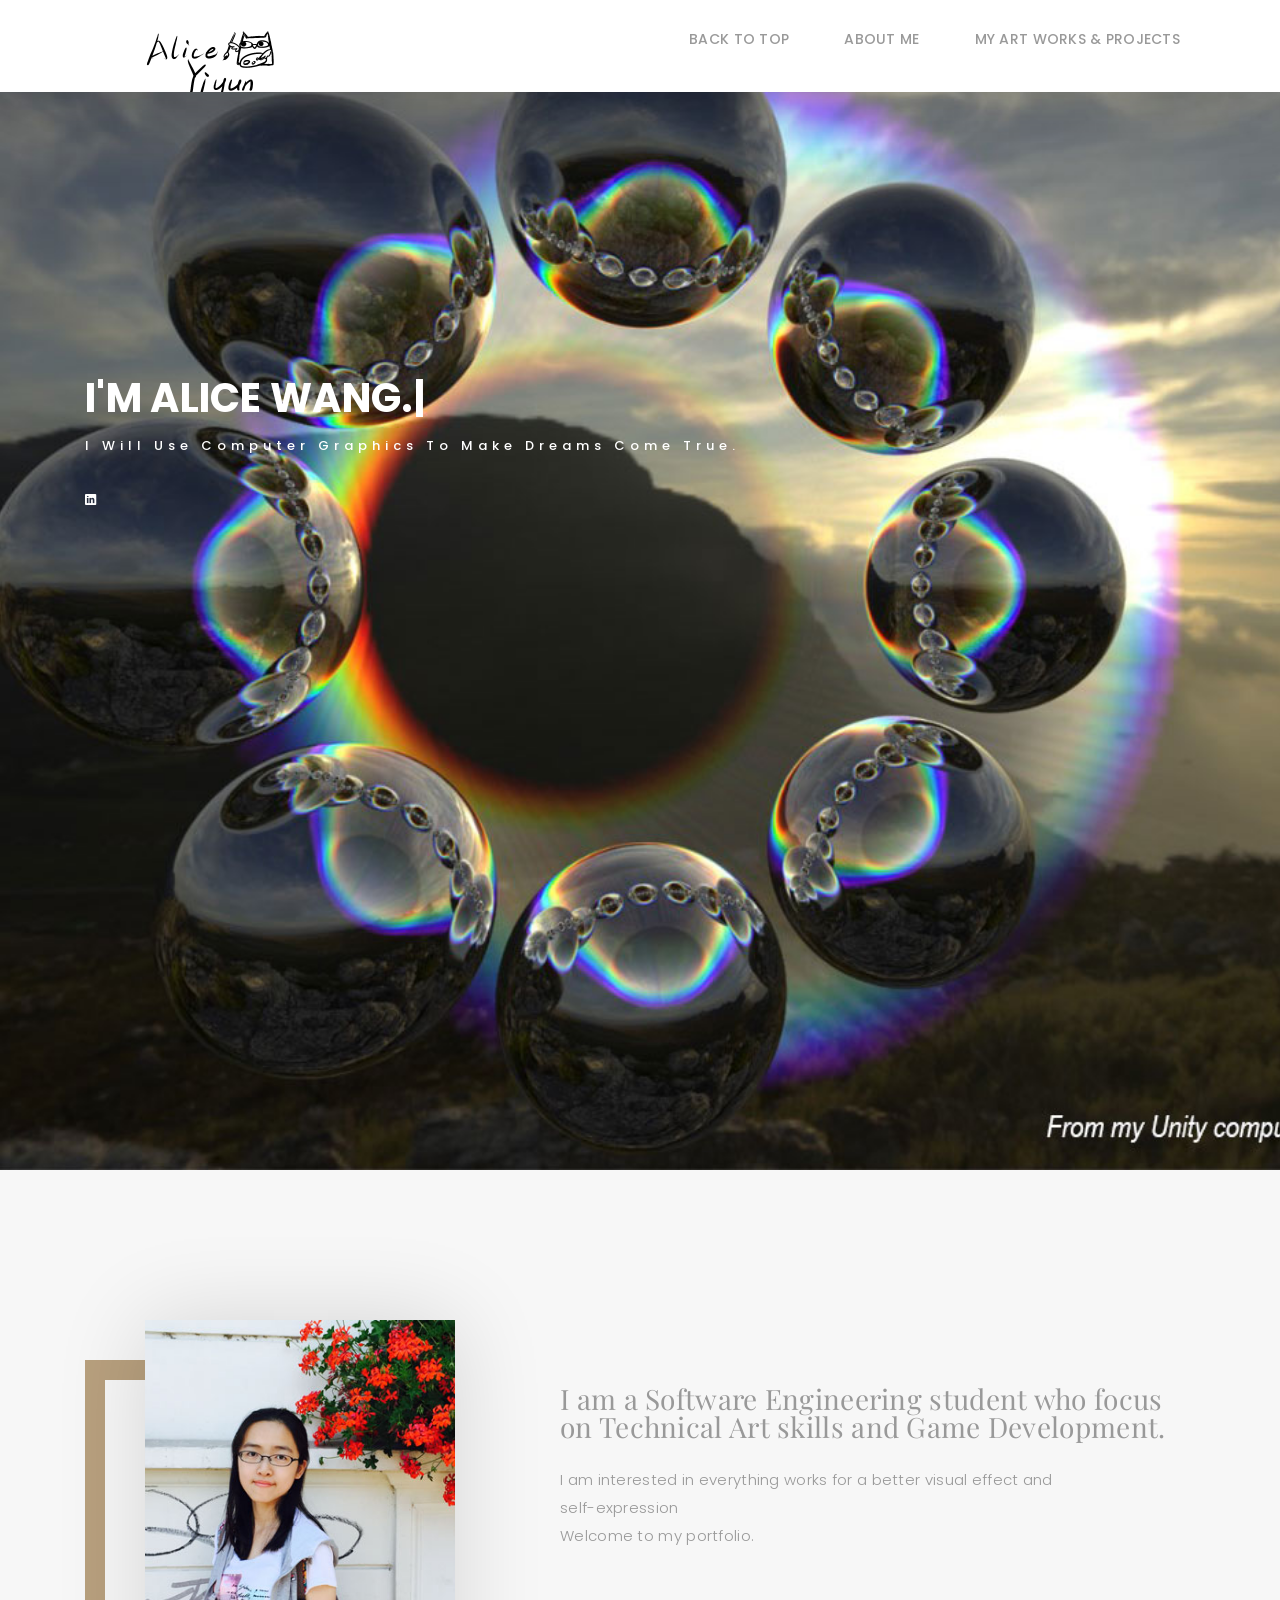
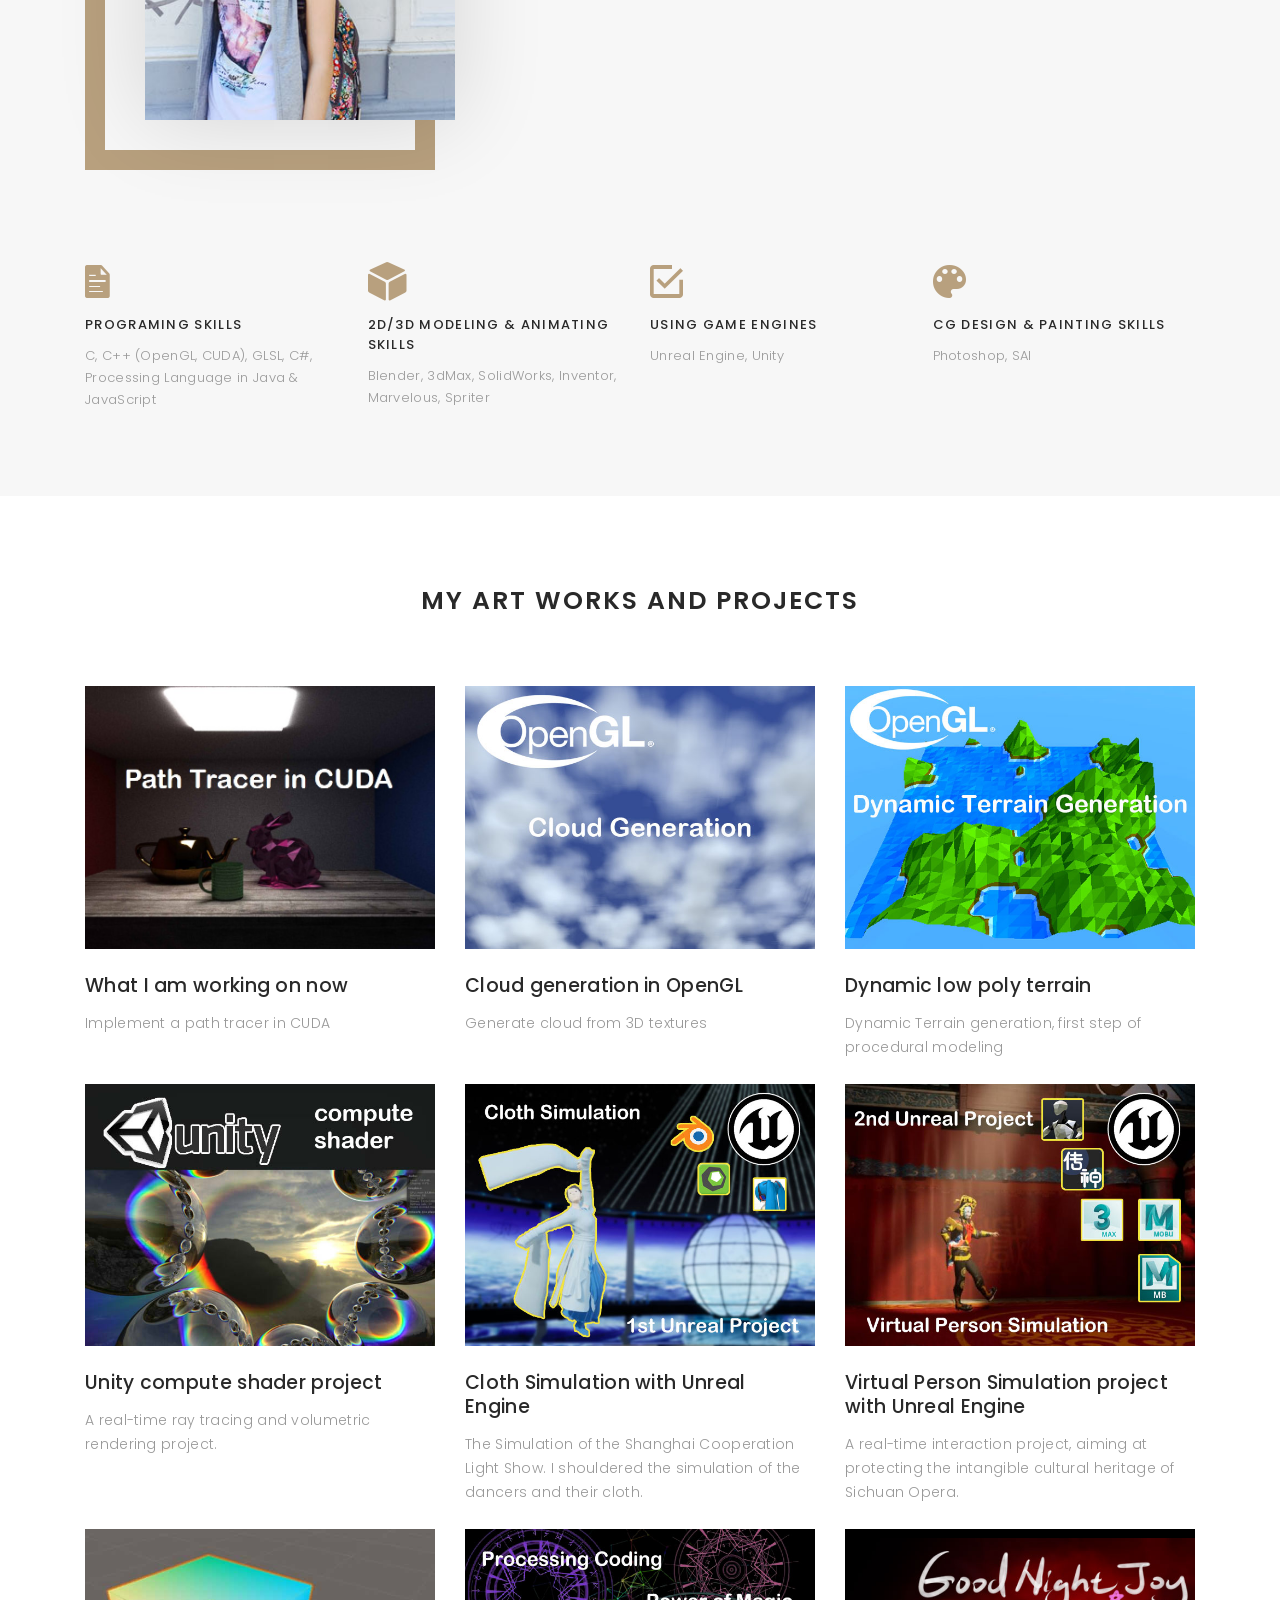
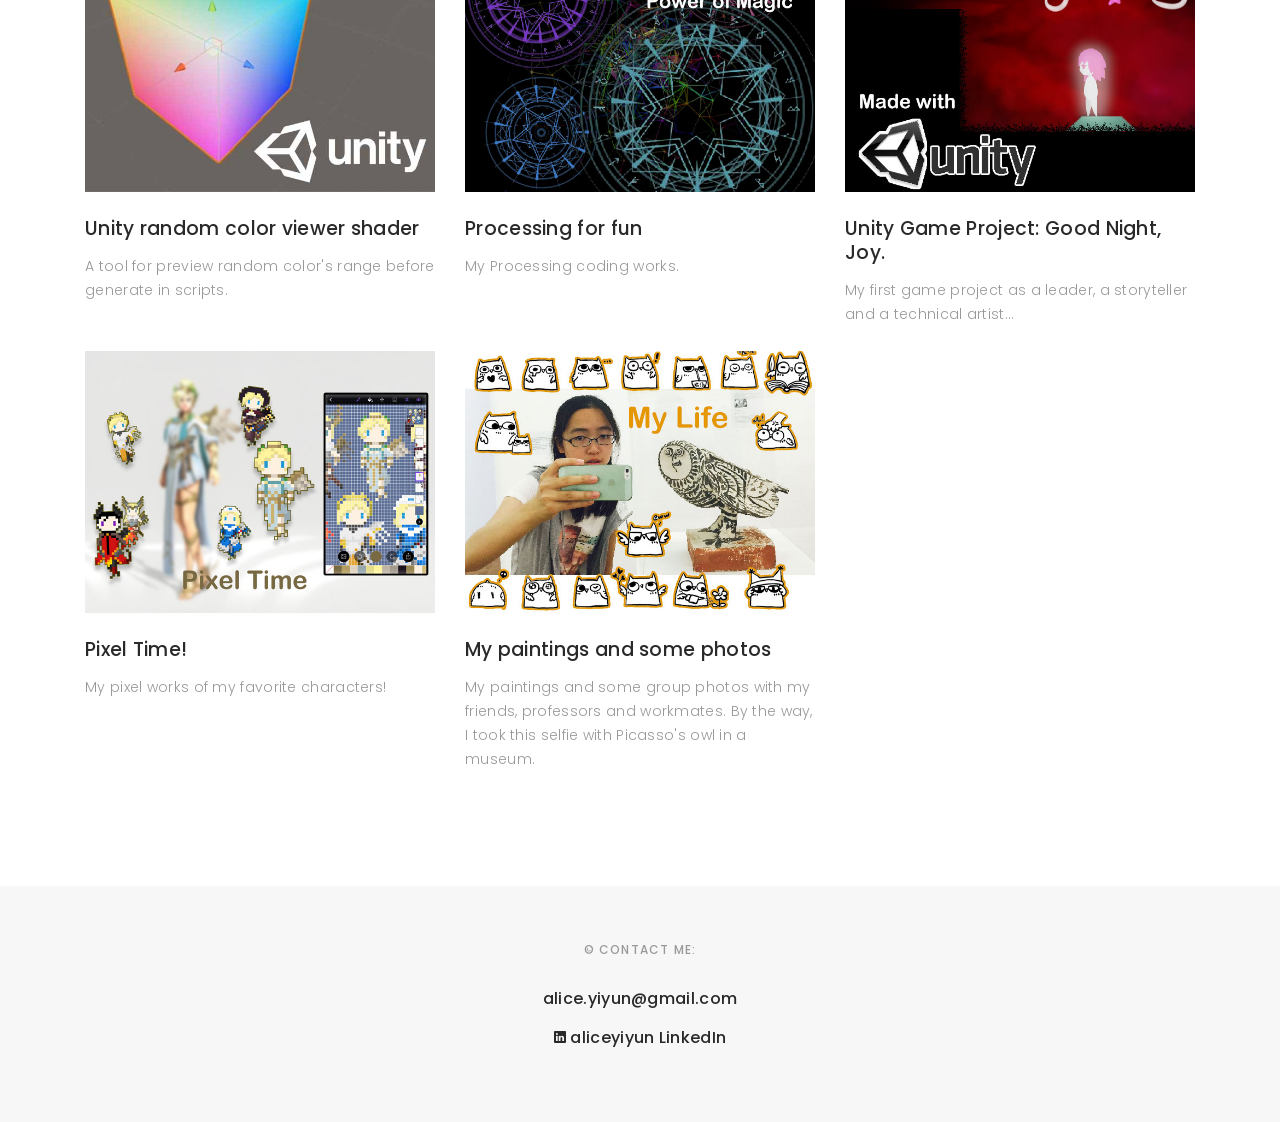
==== index.html @ 26ecd5ed "commit sg" ====
<!DOCTYPE html>
<html lang="en">

<head>
	<!-- meta -->
	<meta charset="utf-8">
	<meta content="width=device-width, initial-scale=1.0" name="viewport">

	<title>Alice Wang's Portfolio</title>
	<meta content="" name="keywords">
	<meta content="" name="description">

	<!-- Google Fonts -->
	<link href="https://fonts.googleapis.com/css?family=Poppins:300,300i,400,400i,500,500i,600,600i,700,700i|Playfair+Display:400,400i,700,700i,900,900i" rel="stylesheet">

	<!-- Bootstrap CSS File -->
	<link href="lib/bootstrap/css/bootstrap.min.css" rel="stylesheet">

	<!-- Libraries CSS Files -->
	<link href="lib/ionicons/css/ionicons.min.css" rel="stylesheet">
	<link href="lib/owlcarousel/assets/owl.carousel.min.css" rel="stylesheet">
	<link href="lib/magnific-popup/magnific-popup.css" rel="stylesheet">
	<link href="lib/hover/hover.min.css" rel="stylesheet">

	<!-- Main Stylesheet File -->
	<link href="css/style.css" rel="stylesheet">

	<!-- Responsive css -->
	<link href="css/responsive.css" rel="stylesheet">

	<!-- Favicon -->
	<link rel="shortcut icon" href="images/images_icon/favicon.png">

	<!-- Global site tag (gtag.js) - Google Analytics -->
	<script async src="https://www.googletagmanager.com/gtag/js?id=UA-133697695-1"></script>
	<script>
		window.dataLayer = window.dataLayer || [];
		function gtag(){dataLayer.push(arguments);}
		gtag('js', new Date());

		gtag('config', 'UA-133697695-1');
	</script>

</head>

<body>

  <!-- start section navbar -->
  <nav id="main-nav">
    <div class="row">
      <div class="container">

        <div class="logo">
          <a href="index.html"><img src="images/images_icon/logo.png" alt="logo"></a>
        </div>

        <div class="responsive"><i data-icon="m" class="ion-navicon-round"></i></div>

        <ul class="nav-menu list-unstyled">
          <li><a href="#header" class="smoothScroll">BACK TO TOP</a></li>
          <li><a href="#about" class="smoothScroll">ABOUT ME</a></li>
          <li><a href="#project" class="smoothScroll">MY ART WORKS & PROJECTS</a></li>
        </ul>

      </div>
    </div>
  </nav>
  <!-- End section navbar -->


  <!-- start section header -->
  <div id="header" class="home">

    <div class="container">
      <div class="header-content">
        <h1>I'm <span class="typed"></span></h1>
        <p>I will use Computer Graphics to make dreams come true.</p>
        <ul class="list-unstyled list-social">
          <li><a href="https://www.linkedin.com/in/aliceyiyun"><i class="ion-social-linkedin"></i></a></li>
          
        </ul>
      </div>
    </div>
  </div>
  <!-- End section header -->


  <!-- start section about me -->
  <div id="about" class="paddsection">
    <div class="container">
      <div class="row justify-content-between">

        <div class="col-lg-4 ">
          <div class="div-img-bg">
            <div class="about-img">
              <img src="images/images_index/Alice.jpg" class="img-responsive" alt="me">
            </div>
          </div>
        </div>

        <div class="col-lg-7">
          <div class="about-descr">

            <p class="p-heading">
              I am a Software Engineering student who focus on Technical Art skills and Game Development.</p>
            <p class="separator">

              I am interested in everything works for a better visual effect and self-expression<br>
              Welcome to my portfolio.</p>

          </div>

        </div>
      </div>
    </div>
  </div>
  <!-- end section about me -->

  <!-- start section my skills -->
<div id="services">
  <div class="container">

     <div class="services-carousel owl-theme">

        <div class="services-block">

          <i class="ion-document-text"></i>
          <span>Programing Skills</span>
          <p class="separator">C, C++ (OpenGL, CUDA), GLSL, C#, Processing Language in Java & JavaScript</p>

        </div>

        <div class="services-block">

          <i class="ion-cube"></i>
          <span>2d/3d Modeling & Animating Skills</span>
          <p class="separator">Blender, 3dMax, SolidWorks, Inventor, Marvelous, Spriter</p>

        </div>

        <div class="services-block">

          <i class="ion-android-checkbox-outline"></i>
          <span>Using Game Engines</span>
          <p class="separator">Unreal Engine, Unity</p>

        </div>

         <div class="services-block">

          <i class="ion-android-color-palette"></i>
          <span>CG Design & Painting skills</span>
          <p class="separator">Photoshop, SAI</p>

       </div>


      </div>

  </div>

</div>

<!-- end section my skills -->

  <!-- start section projects -->
  <div id="project" class="text-left paddsection">

    <div class="container">
      <div class="section-title text-center">
        <h2>My art works and projects</h2>
      </div>
    </div>

    <div class="container">
      <div class="journal-block">
        <div class="row">

            <!-- My current works -->
           <div class="col-lg-4 col-md-6">
            <div class="journal-info">

              <a href="pages/myprj_current.html"><img src="images/images_index/current_cover.jpg" class="img-responsive" alt="img"></a>

              <div class="journal-txt">

                <h4><a href="pages/myprj_current.html">What I am working on now</a></h4>
                <p class="separator">Implement a path tracer in CUDA
                </p>
              </div>
            </div>
          </div>
          <!-- My current works end -->

           <!-- My current works -->
           <div class="col-lg-4 col-md-6">
            <div class="journal-info">

              <a href="pages/myprj_cloud.html"><img src="images/images_index/cloud_cover.jpg" class="img-responsive" alt="img"></a>

              <div class="journal-txt">

                <h4><a href="pages/myprj_cloud.html">Cloud generation in OpenGL</a></h4>
                <p class="separator">Generate cloud from 3D textures 
                </p>
              </div>
            </div>
          </div>
          <!-- My current works end -->

          <!-- My dynamic terrain -->
          <div class="col-lg-4 col-md-6">
            <div class="journal-info">

              <a href="pages/myprj_terrain.html"><img src="images/images_index/terrain_cover.jpg" class="img-responsive" alt="img"></a>

              <div class="journal-txt">

                <h4><a href="pages/myprj_terrain.html">Dynamic low poly terrain</a></h4>
                <p class="separator">Dynamic Terrain generation, first step of procedural modeling
                </p>
              </div>
            </div>
          </div>
          <!-- My dynamic terrain -->

          
          <!-- My unity compute shader project  -->
          <div class="col-lg-4 col-md-6">
            <div class="journal-info">
              <a href="pages/myprj_compute.html"><img src="images/images_index/compute_cover.jpg" class="img-responsive" alt="img"></a>

              <div class="journal-txt">

                <h4><a href="pages/myprj_compute.html">Unity compute shader project</a></h4>
                <p class="separator">A real-time ray tracing and volumetric rendering project. 
                </p>
              </div> 
            </div>
          </div>
          <!-- My unity compute shader end-->

          <!-- My UE project 01 -->
          <div class="col-lg-4 col-md-6">
            <div class="journal-info">

              <a href="pages/myprj_ue01.html"><img src="images/images_index/ue01_cover.jpg" class="img-responsive" alt="img"></a>

              <div class="journal-txt">

                <h4><a href="pages/myprj_ue01.html">Cloth Simulation with Unreal Engine</a></h4>
                <p class="separator">The Simulation of the Shanghai Cooperation Light Show. I shouldered the simulation of the dancers and their cloth.
                </p>
              </div>
            </div>
          </div>
          <!-- My UE project 01 end -->

          <!-- My UE project 02 -->
          <div class="col-lg-4 col-md-6">
            <div class="journal-info">
              <a href="pages/myprj_ue02.html"><img src="images/images_index/ue02_cover.jpg" class="img-responsive" alt="img"></a>

              <div class="journal-txt">

                <h4><a href="pages/myprj_ue02.html">Virtual Person Simulation project with Unreal Engine</a></h4>
                <p class="separator">A real-time interaction project, aiming at protecting the intangible cultural heritage of Sichuan Opera.
                </p>
              </div>
            </div>
          </div>
          <!-- My UE project 02 end-->

           

          <!-- My Unity random color -->
          <div class="col-lg-4 col-md-6">
              <div class="journal-info">
  
                <a href="pages/myprj_random_color.html"><img src="images/images_index/random_color_cover.jpg" class="img-responsive" alt="img"></a>
  
                <div class="journal-txt">
  
                  <h4><a href="pages/myprj_random_color.html">Unity random color viewer shader</a></h4>
                  <p class="separator">A tool for preview random color's range before generate in scripts.
                  </p>
                </div>
              </div>
            </div>
            <!-- My Unity random color end -->

          <!-- My Processing Code -->
          <div class="col-lg-4 col-md-6">
            <div class="journal-info">

              <a href="pages/mycode_pcsng.html"><img src="images/images_index/Processing_cover.jpg" class="img-responsive" alt="img"></a>

              <div class="journal-txt">

                <h4><a href="pages/mycode_pcsng.html">Processing for fun</a></h4>
                <p class="separator">My Processing coding works.
                </p>
              </div>
            </div>
          </div>
          <!-- My Processing Code end -->
            <!-- My Game -->
          <div class="col-lg-4 col-md-6">
            <div class="journal-info">

              <a href="pages/mygame_joy.html"><img src="images/images_index/gamejoy_cover.jpg" class="img-responsive" alt="img"></a>

              <div class="journal-txt">

                <h4><a href="pages/mygame_joy.html">Unity Game Project: Good Night, Joy.</a></h4>
                <p class="separator">My first game project as a leader, a storyteller and a technical artist...
                </p>
              </div>
            </div>
          </div>
          <!-- My Game end -->
          
          <!-- My Pixel -->
          <div class="col-lg-4 col-md-6">
            <div class="journal-info">

              <a href="pages/myport_pixel.html"><img src="images/images_index/pixel_cover.jpg" class="img-responsive" alt="img"></a>

              <div class="journal-txt">

                <h4><a href="pages/myport_pixel.html">Pixel Time!</a></h4>
                <p class="separator">My pixel works of my favorite characters!
                </p>
              </div>
            </div>
          </div>
          <!-- My Pixel End -->

          <!-- My Life -->
          <div class="col-lg-4 col-md-6">
              <div class="journal-info">
  
                <a href="pages/mylife.html"><img src="images/images_index/myLife_cover.jpg" class="img-responsive" alt="img"></a>
  
                <div class="journal-txt">
  
                  <h4><a href="pages/mylife.html">My paintings and some photos</a></h4>
                  <p class="separator">My paintings and some group photos with my friends, professors and workmates. 
                    By the way, I took this selfie with Picasso's owl in a museum.
                  </p>
                </div>
              </div>
            </div>
            <!-- My Life -->

        </div>
      </div>
    </div>

  </div>
  <!-- End section projects and journal -->
  
<!-- start section footer -->
<div id="footer" class="text-center">
  <div class="container">

    <p>&copy; Contact me: <br>

    <div class="credits">

      <h6><a href="mailto: alice.yiyun@gmail.com">alice.yiyun@gmail.com</a></h6>
      <br>
      <h6><a href="https://www.linkedin.com/in/aliceyiyun"><i class="ion-social-linkedin"></i>  aliceyiyun LinkedIn</a></h6>
    </div>
  </p>
  </div>
</div>
<!-- End section footer -->

  <!-- JavaScript Libraries -->
  <script src="lib/jquery/jquery.min.js"></script>
  <script src="lib/jquery/jquery-migrate.min.js"></script>
  <script src="lib/bootstrap/js/bootstrap.bundle.min.js"></script>
  <script src="lib/typed/typed.js"></script>
  <script src="lib/owlcarousel/owl.carousel.min.js"></script>
  <script src="lib/magnific-popup/magnific-popup.min.js"></script>
  <script src="lib/isotope/isotope.pkgd.min.js"></script>

  <!-- Contact Form JavaScript File -->
  <script src="contactform/contactform.js"></script>

  <!-- Template Main Javascript File -->
  <script src="js/main.js"></script>

</body>

</html>
---- css/style.css ----
/*
  Theme Name: Folio
  Theme URL: https://bootstrapmade.com/folio-bootstrap-portfolio-template/
  Author: BootstrapMade.com
  Author URL: https://bootstrapmade.com
*/

/*  General Styling
/*-----------------------------------------------------------------------------------*/


body {
  background: #ffffff;
  color: #898989;
  font-family: 'Poppins', helvetica;
  font-size: 15px;
  font-weight: 300;
  line-height: 20px;
  letter-spacing: 0.02em;
  overflow-x: hidden;
  margin: 0 auto;
  padding: 0;
  -moz-box-sizing: border-box;
  -ms-box-sizing: border-box;
  -o-box-sizing: border-box;
  -webkit-box-sizing: border-box;
  box-sizing: border-box;
}

h1, h2, h3, h4, h5, h6 {
  margin: 0;
}

h2 {
  color: #292929;
  font-weight: 600;
}

h4 {
  color: #292929;
  font-size: 20px;
  font-weight: 600;
}

a {
  color: #292929;
  text-decoration: none !important;
  -moz-transition: all 0.5s ease-in-out 0s;
  -ms-transition: all 0.5s ease-in-out 0s;
  -o-transition: all 0.5s ease-in-out 0s;
  -webkit-transition: all 0.5s ease-in-out 0s;
  transition: all 0.5s ease-in-out 0s;
}

a:hover {
  -moz-transition: all 0.5s ease-in-out 0s;
  -ms-transition: all 0.5s ease-in-out 0s;
  -o-transition: all 0.5s ease-in-out 0s;
  -webkit-transition: all 0.5s ease-in-out 0s;
  transition: all 0.5s ease-in-out 0s;
}

a:hover, a:focus {
  color: #b8a07e;
  text-decoration: underline;
}

nav ul li a {
  padding: 2px 0 0 0;
  position: relative;
  display: block;
  font-size: 12px;
  color: #999999;
  letter-spacing: 0.1em;
  font-weight: 500;
  line-height: 14px;
  text-transform: uppercase;
  -moz-transition: all 0.5s ease-in-out 0s;
  -ms-transition: all 0.5s ease-in-out 0s;
  -o-transition: all 0.5s ease-in-out 0s;
  -webkit-transition: all 0.5s ease-in-out 0s;
  transition: all 0.5s ease-in-out 0s;
}

p {
  margin: 25px 0;
  padding: 0;
  font-size: 15px;
  color: #999999;
  line-height: 28px;
}

::-moz-selection {
  background: #b8a07e;
  color: #fff;
}

::selection {
  background: #b8a07e;
  color: #fff;
}

.btn {
  background: #333;
  border: medium none;
  border-radius: 0;
  color: #fff;
  font-size: 12px;
  height: 50px;
  line-height: 50px;
  padding: 0 30px;
  text-transform: uppercase;
}

.btn:hover, .btn:focus {
  color: #fff;
}

.padDiv {
  padding: 30px 20px;
}

.section-title {
  margin-bottom: 70px;
}

.section-title h2 {
  font-size: 25px;
  letter-spacing: 2px;
  text-transform: uppercase;
}

.form-control {
  background-color: transparent;
  border: 1px solid #999;
  border-radius: 0;
  color: #999999;
  font-size: 12px;
  font-weight: 500;
  height: 50px;
  letter-spacing: 0.1em;
  padding-left: 10px;
  margin: 0 0 25px 0;
  line-height: 14px;
  text-transform: uppercase;
}

.form-control:focus {
  box-shadow: none;
  outline: 0 none;
}

.paddsection {
  padding-top: 90px;
  padding-bottom: 90px;
}

.paddsections {
  padding-top: 90px;
  padding-bottom: 90px !important;
}

.hvr-shutter-in-horizontal::before {
  background: #333;
}

.hvr-shutter-in-horizontal:hover {
  background: #b8a07e;
}

.mb-30 {
  margin-bottom: 30px;
}

/*-----------------------------------------------------------------------------------*/
/*  Navbar Top
/*-----------------------------------------------------------------------------------*/

nav {
  position: fixed;
  background: #fff;
  z-index: 1000;
  width: 100%;
  padding: 20px;
  display: none;
  -webkit-box-shadow: 0px 2px 92px 0px rgba(0, 0, 0, 0.18);
  -moz-box-shadow: 0px 2px 92px 0px rgba(0, 0, 0, 0.18);
  box-shadow: 0px 2px 92px 0px rgba(0, 0, 0, 0.18);
}

.nav-menu {
  float: right;
  line-height: 32px;
  margin-bottom: 0;
  padding-top: 16px;
}

nav ul li {
  float: left;
  margin-right: 15px;
  font-family: 'Poppins', sans-serif;
  font-size: 14px;
  margin-left: 40px;
}

nav ul li a {
  padding: 2px 0 0 0;
  position: relative;
  display: block;
  font-size: 14px;
  color: #999999;
  font-family: 'Poppins', helvetica;
  font-weight: 500;
  line-height: 16px;
  text-transform: uppercase;
  letter-spacing: 0.02em;
  text-transform: capitalize;
}

.logo {
  float: left;
}

.logo img {
  width: 200px;
  height: 100px;
}

.responsive {
  display: none;
  font-size: 23px;
}

.active {
  color: #afafaf;
}

/*----------------------------------------------------------------------------------*/
/*  Header
/*-----------------------------------------------------------------------------------*/

#header {
  background: url("../images/images_index/background.jpg") repeat scroll center center / cover;
  height: 130vh;
  width: 100%;
}


#header .header-content {
  height: 100vh;
  text-align: left;
  width: 100%;
  display: flex;
  justify-content: center;
  flex-direction: column;
}

.header-content h1 {
  font-size: 40px;
  font-weight: 700;
  margin-bottom: 10px;
  text-transform: uppercase;
  color: #fff;
}

.header-content p {
  font-size: 13px;
  letter-spacing: 5px;
  margin-top: 0;
  margin-bottom: 30px;
  text-transform: capitalize;
  color: #fff;
  font-weight: 500;
}

.header-content .list-social li {
  float: left;
  margin-right: 20px;
}

.header-content .list-social li i {
  color: #fff;
  font-size: 15px;
}

/*-----------------------------------------------------------------------------------*/
/*  Aout-us
/*-----------------------------------------------------------------------------------*/

#about {
  width: 100%;
  height: auto;
  background: #f7f7f7;
  padding-top: 190px;
}

#about .div-img-bg {
  padding-bottom: 30px;
  border: 20px solid #b8a07e;
}

#about .div-img-bg .about-img img {
  width: 100%;
  box-shadow: 0px 0px 85px 0px rgba(0, 0, 0, 0.14);
  margin-top: -60px;
  margin-left: 40px;
  height: 400px;
  object-fit: cover;
}

#about .about-descr .p-heading {
  font-family: 'Playfair Display', serif;
  font-size: 28px;
  text-align: left;
}

#about .about-descr .separator {
  max-width: 80%;
  margin-bottom: 0;
  text-align: left;
}

/*-----------------------------------------------------------------------------------*/
/*   Services
/*-----------------------------------------------------------------------------------*/

#services {
  background: #f7f7f7;
  position: relative;
  padding-bottom: 80px;
}

.owl-item {
  float: left;
}
.services-block span {
  margin: 10px 0;
  position: relative;
  font-size: 13px;
  color: #292929;
  letter-spacing: 0.1em;
  font-weight: 500;
  text-transform: uppercase;
  display: block;
}

.services-block .separator {
  margin: 0;
  font-size: 13px;
  line-height: 22px;
}

.services-block i {
  font-size: 44px;
  color: #b8a07e;
  line-height: 44px;
}


.services-carousel  .owl-stage-outer {
  overflow: hidden;
}

.services-carousel .owl-dots {
  margin-top: 5px;
  text-align: center;
}

.services-carousel .owl-dot {
  display: inline-block;
  margin: 0 5px;
  width: 12px !important;
  height: 12px !important;
  border-radius: 50%;
  border: 0;
  padding: 0 !important;
  background-color: #ddd;
  cursor: pointer;
}

.services-carousel .owl-dot.active {
  background-color: #b8a07e;
}

.owl-nav {
  display: none;
}


/*-----------------------------------------------------------------------------------*/
/*  Portfolio
/*-----------------------------------------------------------------------------------*/

#portfolio {
  position: relative;
  padding-bottom: 50px;
}

#portfolio .portfolio-list {
  margin-bottom: 50px;
}

#portfolio .portfolio-list .nav {
  display: inline-block;
  margin: 0;
}

#portfolio .portfolio-list .nav li {
  margin: 0 40px 0 0;
  float: left;
  font-size: 14px;
  color: #999999;
  line-height: 16px;
  cursor: pointer;
  font-family: 'Poppins', helvetica;
  font-weight: 500;
  letter-spacing: 0.02em;
  text-transform: capitalize;
  -moz-transition: all 0.5s ease-in-out 0s;
  -ms-transition: all 0.5s ease-in-out 0s;
  -o-transition: all 0.5s ease-in-out 0s;
  -webkit-transition: all 0.5s ease-in-out 0s;
  transition: all 0.5s ease-in-out 0s;
}

#portfolio .portfolio-list .nav li:hover, #portfolio .portfolio-list .nav li.filter-active  {
  color: #b8a07e;
  -moz-transition: all 0.5s ease-in-out 0s;
  -ms-transition: all 0.5s ease-in-out 0s;
  -o-transition: all 0.5s ease-in-out 0s;
  -webkit-transition: all 0.5s ease-in-out 0s;
  transition: all 0.5s ease-in-out 0s;
}

#portfolio .portfolio-container {
  display: inline-block;
  margin-bottom: 50px;
  width: 100%;
}

.portfolio-thumbnail {
  margin-bottom: 30px;
  overflow: hidden;
  min-height: 260px;
  height: auto;
}

.portfolio-thumbnail img {
  max-width: 100%;
}

/*-----------------------------------------------------------------------------------*/
/*  Journal
/*-----------------------------------------------------------------------------------*/

#journal,  #journal-blog {
  height: auto;
  width: 100%;
  background: #f7f7f7;
  padding-bottom: 60px;
  position: relative;
}

#journal-blog {
  background: #fff;
  padding-bottom: 30px;
}

#journal .journal-block {
  display: inline-block;
  height: auto;
  width: 100%;
}

#journal .journal-block .journal-info {
  position: relative;
}

.journal-block .journal-info img {
  max-width: 100%;
}

.journal-block .journal-info .journal-txt {
  padding: 25px 0px;
  position: relative;
}

.journal-block .journal-info .journal-txt h4 a {
  display: block;
  font-size: 19px;
  line-height: 24px;
  margin: 0 0 13px 0;
  font-weight: 500;
  color: #292929;
  -moz-transition: all 0.5s ease-in-out 0s;
  -ms-transition: all 0.5s ease-in-out 0s;
  -o-transition: all 0.5s ease-in-out 0s;
  -webkit-transition: all 0.5s ease-in-out 0s;
  transition: all 0.5s ease-in-out 0s;
}

.journal-block .journal-info .journal-txt h4 a:hover {
  color: #b8a07e;
  -moz-transition: all 0.5s ease-in-out 0s;
  -ms-transition: all 0.5s ease-in-out 0s;
  -o-transition: all 0.5s ease-in-out 0s;
  -webkit-transition: all 0.5s ease-in-out 0s;
  transition: all 0.5s ease-in-out 0s;
}

.journal-block .journal-info .journal-txt p {
  margin: 0;
  font-size: 14px;
  line-height: 24px;
}

/*-----------------------------------------------------------------------------------*/
/*  Contact
/*-----------------------------------------------------------------------------------*/

#contact {
  height: auto;
  width: 100%;
}

.contact-details {
  list-style: none;
  margin: 0;
  padding: 0;
}

.contact-details li {
  padding-bottom: 10px;
}

#contact input, #contact textarea {
  width: 100%;
}


#contact  #sendmessage {
  color: #18d26e;
  border: 1px solid #18d26e;
  display: none;
  text-align: center;
  padding: 15px;
  font-weight: 600;
  margin: 15px;
}

#contact  #errormessage {
  color: red;
  display: none;
  border: 1px solid red;
  text-align: center;
  padding: 15px;
  font-weight: 600;
  margin: 15px;
}

#contact #sendmessage.show, #contact #errormessage.show, #contact .show {
  display: block;
}

#contact .validation {
  color: red;
  display: none;
  margin: 0 0 20px;
  font-weight: 400;
  font-size: 13px;
}

/*-----------------------------------------------------------------------------------*/
/*  Footer
/*-----------------------------------------------------------------------------------*/

#footer {
  background: #f7f7f7;
  padding-top: 50px;
  padding-bottom: 50px;
}

#footer .socials-media {
  width: 100%;
}

#footer .socials-media ul {
  display: inline-block;
  float: none;
  margin: 0 0 20px 0;
}

#footer .socials-media ul li {
  float: left;
  margin-left: 10px;
  margin-right: 10px;
}

#footer .socials-media ul li a {
  font-size: 24px;
  color: #999;
  letter-spacing: 0.1em;
  font-weight: 500;
  background: transparent;
  text-transform: uppercase;
  -moz-transition: all 0.5s ease-in-out 0s;
  -ms-transition: all 0.5s ease-in-out 0s;
  -o-transition: all 0.5s ease-in-out 0s;
  -webkit-transition: all 0.5s ease-in-out 0s;
  transition: all 0.5s ease-in-out 0s;
}

#footer .socials-media ul li a:hover {
  color: #b8a07e;
  -moz-transition: all 0.5s ease-in-out 0s;
  -ms-transition: all 0.5s ease-in-out 0s;
  -o-transition: all 0.5s ease-in-out 0s;
  -webkit-transition: all 0.5s ease-in-out 0s;
  transition: all 0.5s ease-in-out 0s;
}

#footer p {
  font-size: 12px;
  letter-spacing: 0.1em;
  font-weight: 500;
  margin-top: 0;
  text-transform: uppercase;
}

.credits {
  font-size: 9px;
}
---- css/responsive.css ----
/** Width between 1200x to 0
 *  ~~~~~~~~~~~~~~~~~~~~~~~~~~~~~~~~~~~~
 */

@media (min-width: 1200px) {

}

/** Width between 992px to 1199px
 *  ~~~~~~~~~~~~~~~~~~~~~~~~~~~~~~~~~~~~
 */

@media (min-width: 992px) and (max-width: 1199px) {
  
}

/** Width between 768px to 991px
 *  ~~~~~~~~~~~~~~~~~~~~~~~~~~~~~~~~~~~~
 */

@media (min-width: 768px) and (max-width: 991px) {
  /* Navbar */
  nav {
    padding: 10px 15px;
  }
  .nav-menu {
    margin-top: 40px;
    display: none;
    float: none;
    width: 100%;
  }
  .nav-menu li {
    float: none;
    width: 100%;
    text-align: center;
    border-top: 1px solid #f7f7f7;
    line-height: 45px;
    margin-left: 0;
    padding-top: 10px;
    padding-bottom: 10px;
  }
  .responsive {
    float: right;
    padding-top: 15px;
    display: block;
  }
  /* About */
  .head-info .header-content .cmaster h1 {
    font-size: 32px;
  }
  #about .div-img-bg {
    padding: 0;
  }
  #about .div-img-bg .about-img img {
    margin-top: 0%;
    margin-left: calc(0% - 0px);
  }
  #about .about-descr .p-heading {
    font-size: 20px;
  }
  #about .about-descr .separator {
    max-width: 100%;
    margin-bottom: 0;
  }
  /* portfolio */
  #portfolio .portfolio-list .nav li {
    float: none;
    margin: 20px;
    display: inline-block;
  }
  /* journal */
  #journal .journal-block .journal-info {
    margin-bottom: 30px;
  }
  /* Contact */
  .contact-contact {
    margin-bottom: 30px;
  }
  /* Footer */
  #footer .socials-media ul li {
    margin-right: 0;
    margin-left: 0;
    float: none;
    display: inline-block;
  }
}

/** Width between 767px to 0
 *  ~~~~~~~~~~~~~~~~~~~~~~~~~~~~~~~~~~~~
 */

@media (max-width: 767px) {
  /* Navbar */
  nav {
    padding: 20px 15px;
  }
  .nav-menu {
    margin-top: 40px;
    display: none;
    float: none;
    width: 100%;
  }
  .nav-menu li {
    float: none;
    width: 100%;
    text-align: center;
    border-top: 1px solid #f7f7f7;
    line-height: 45px;
    margin-left: 0;
    padding-top: 10px;
    padding-bottom: 10px;
  }
  .responsive {
    float: right;
    padding-top: 15px;
    display: block;
  }
  /* About */
  .head-info .header-content h1 {
    font-size: 32px;
  }
  #about .div-img-bg {
    padding: 0;
  }
  #about .div-img-bg .about-img img {
    margin-top: 0%;
    margin-left: calc(0% - 0px);
  }
  #about .about-descr .p-heading {
    font-size: 20px;
  }
  #about .about-descr .separator {
    max-width: 100%;
    margin-bottom: 0;
  }
  /* portfolio */
  #portfolio .portfolio-list .nav li {
    float: none;
    margin: 20px;
    display: inline-block;
  }
  /* journal */
  #journal .journal-block .journal-info {
    margin-bottom: 30px;
  }
  /* Contact */
  .contact-contact {
    margin-bottom: 30px;
  }
  /* Footer */
  #footer .socials-media ul li {
    margin-right: 0;
    margin-left: 0;
    float: none;
    display: inline-block;
  }
}

/** Width between 600px to 0
 *  ~~~~~~~~~~~~~~~~~~~~~~~~~~~~~~~~~~~~
 */

@media (max-width: 600px) {
  /* Navbar */
  nav {
    padding: 20px 15px;
  }
  .nav-menu {
    margin-top: 40px;
    display: none;
    float: none;
    width: 100%;
  }
  .nav-menu li {
    float: none;
    width: 100%;
    text-align: center;
    border-top: 1px solid #f7f7f7;
    line-height: 45px;
    margin-left: 0;
    padding-top: 10px;
    padding-bottom: 10px;
  }
  .responsive {
    float: right;
    padding-top: 15px;
    display: block;
  }
  /* About */
  .head-info .header-content h1 {
    font-size: 32px;
  }
  #about .div-img-bg {
    padding: 0;
  }
  #about .div-img-bg .about-img img {
    margin-top: 0%;
    margin-left: calc(0% - 0px);
  }
  #about .about-descr .p-heading {
    font-size: 20px;
  }
  #about .about-descr .separator {
    max-width: 100%;
    margin-bottom: 0;
  }
  /* portfolio */
  #portfolio .portfolio-list .nav li {
    float: none;
    margin: 10px;
    display: inline-block;
  }
  /* journal */
  #journal .journal-block .journal-info {
    margin-bottom: 30px;
  }
  /* Contact */
  .contact-contact {
    margin-bottom: 30px;
  }
  /* Footer */
  #footer .socials-media ul li {
    margin-right: 0;
    margin-left: 0;
    float: none;
    display: inline-block;
  }
}

/** Width between 480px to 0
 *  ~~~~~~~~~~~~~~~~~~~~~~~~~~~~~~~~~~~~
 */

@media (max-width: 480px) {
  /* Navbar */
  nav {
    padding: 20px 15px;
  }
  .nav-menu {
    margin-top: 40px;
    display: none;
    float: none;
    width: 100%;
  }
  .nav-menu li {
    float: none;
    width: 100%;
    text-align: center;
    border-top: 1px solid #f7f7f7;
    line-height: 45px;
    margin-left: 0;
    padding-top: 10px;
    padding-bottom: 10px;
  }
  .responsive {
    float: right;
    padding-top: 15px;
    display: block;
  }
  /* About */
  .head-info .header-content h1 {
    font-size: 32px;
  }
  #about .div-img-bg {
    padding: 0;
  }
  #about .div-img-bg .about-img img {
    margin-top: 0%;
    margin-left: calc(0% - 0px);
  }
  #about .about-descr .p-heading {
    font-size: 20px;
  }
  #about .about-descr .separator {
    max-width: 100%;
    margin-bottom: 0;
  }
  /* portfolio */
  #portfolio .portfolio-list .nav li {
    float: none;
    margin: 20px;
  }
  /* journal */
  #journal .journal-block .journal-info {
    margin-bottom: 30px;
  }
  /* Contact */
  .contact-contact {
    margin-bottom: 30px;
  }
  /* Footer */
  #footer .socials-media ul li {
    margin-right: 0;
    margin-left: 0;
    float: none;
    display: inline-block;
  }
}

/** Width between 320px to 0
 *  ~~~~~~~~~~~~~~~~~~~~~~~~~~~~~~~~~~~~
 */

@media (max-width: 320px) {
  /* Navbar */
  nav {
    padding: 20px 15px;
  }
  .nav-menu {
    margin-top: 40px;
    display: none;
    float: none;
    width: 100%;
  }
  .nav-menu li {
    float: none;
    width: 100%;
    text-align: center;
    border-top: 1px solid #f7f7f7;
    line-height: 45px;
    margin-left: 0;
    padding-top: 10px;
    padding-bottom: 10px;
  }
  .responsive {
    float: right;
    padding-top: 15px;
    display: block;
  }
  /* About */
  .head-info .header-content h1 {
    font-size: 32px;
  }
  #about .div-img-bg {
    padding: 0;
  }
  #about .div-img-bg .about-img img {
    margin-top: 0%;
    margin-left: calc(0% - 0px);
  }
  #about .about-descr .p-heading {
    font-size: 20px;
  }
  #about .about-descr .separator {
    max-width: 100%;
    margin-bottom: 0;
  }
  /* portfolio */
  #portfolio .portfolio-list .nav li {
    float: none;
    margin: 20px;
  }
  /* journal */
  #journal .journal-block .journal-info {
    margin-bottom: 30px;
  }
  /* Contact */
  .contact-contact {
    margin-bottom: 30px;
  }
  /* Footer */
  #footer .socials-media ul li {
    margin-right: 0;
    margin-left: 0;
    float: none;
    display: inline-block;
  }
  /* Single page */
  .entry-comments-body span {
    display: inline-block;
    margin-right: 0;
  }
}
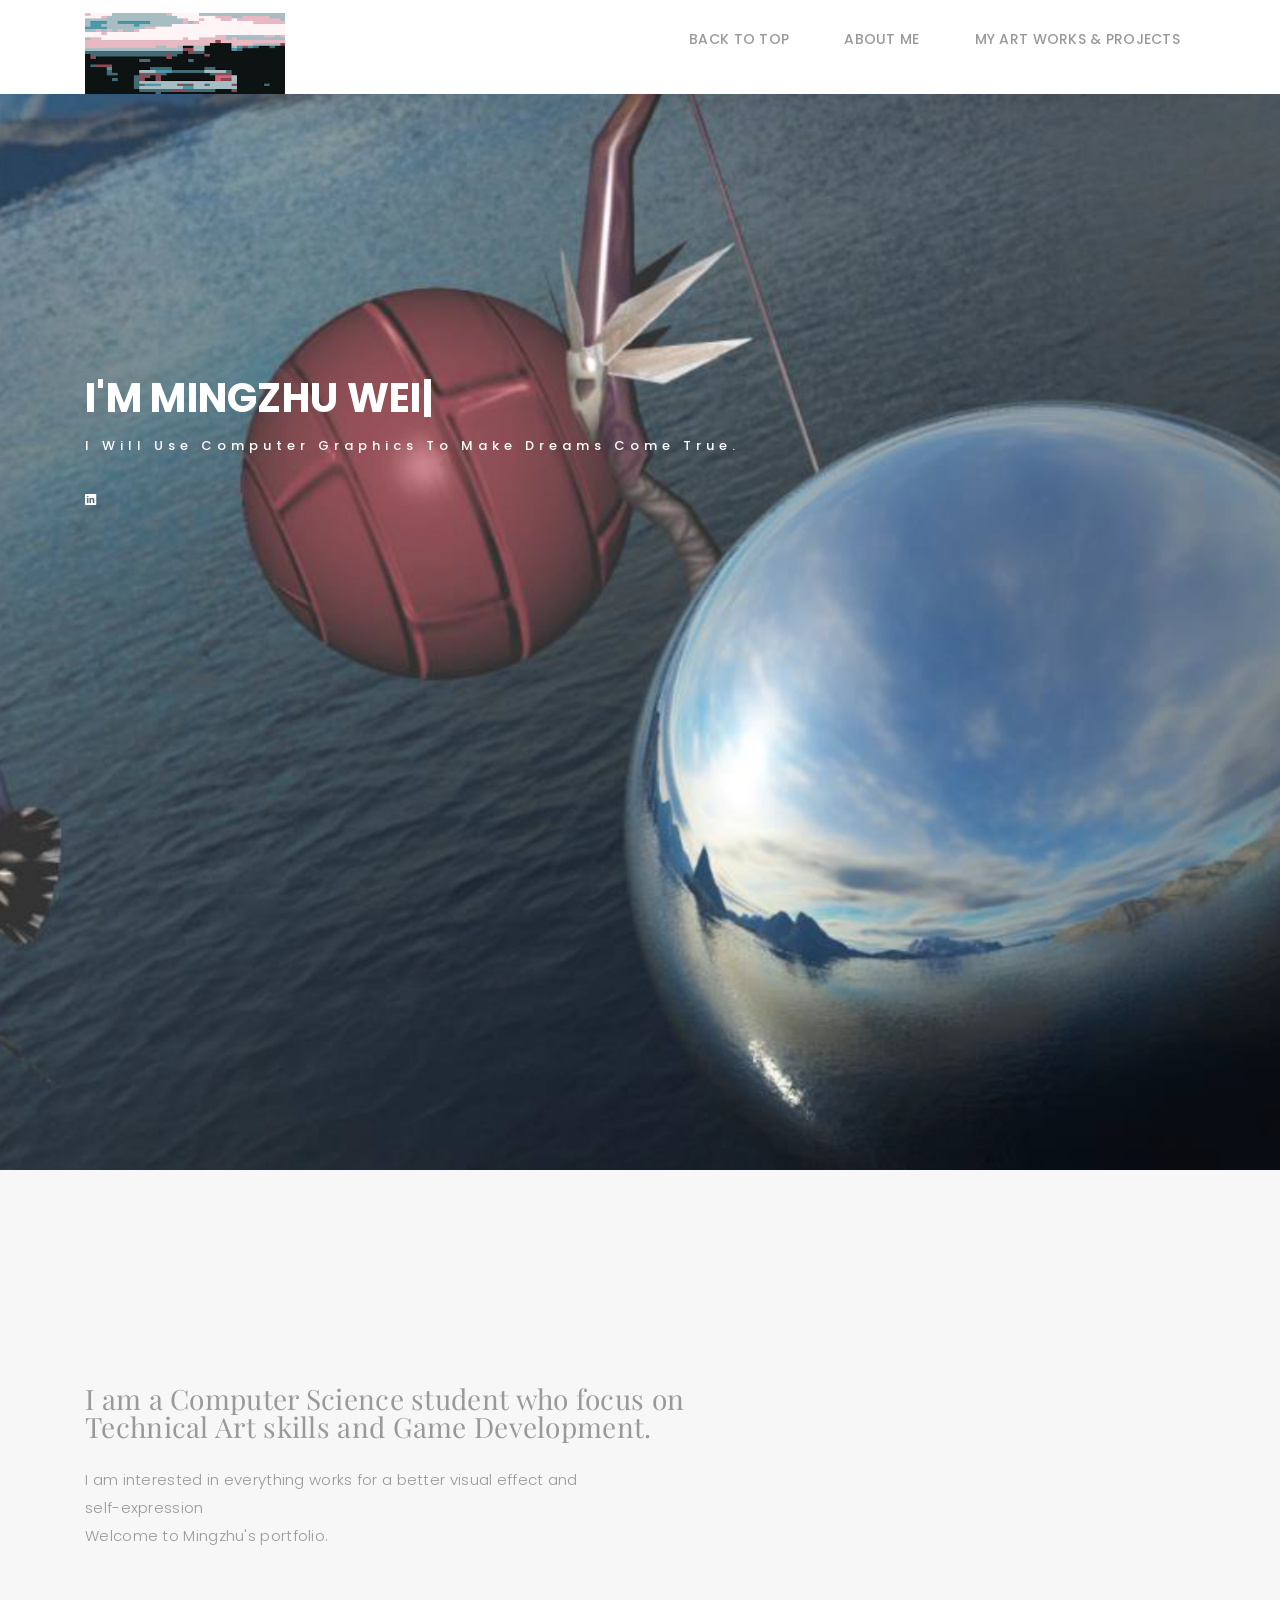
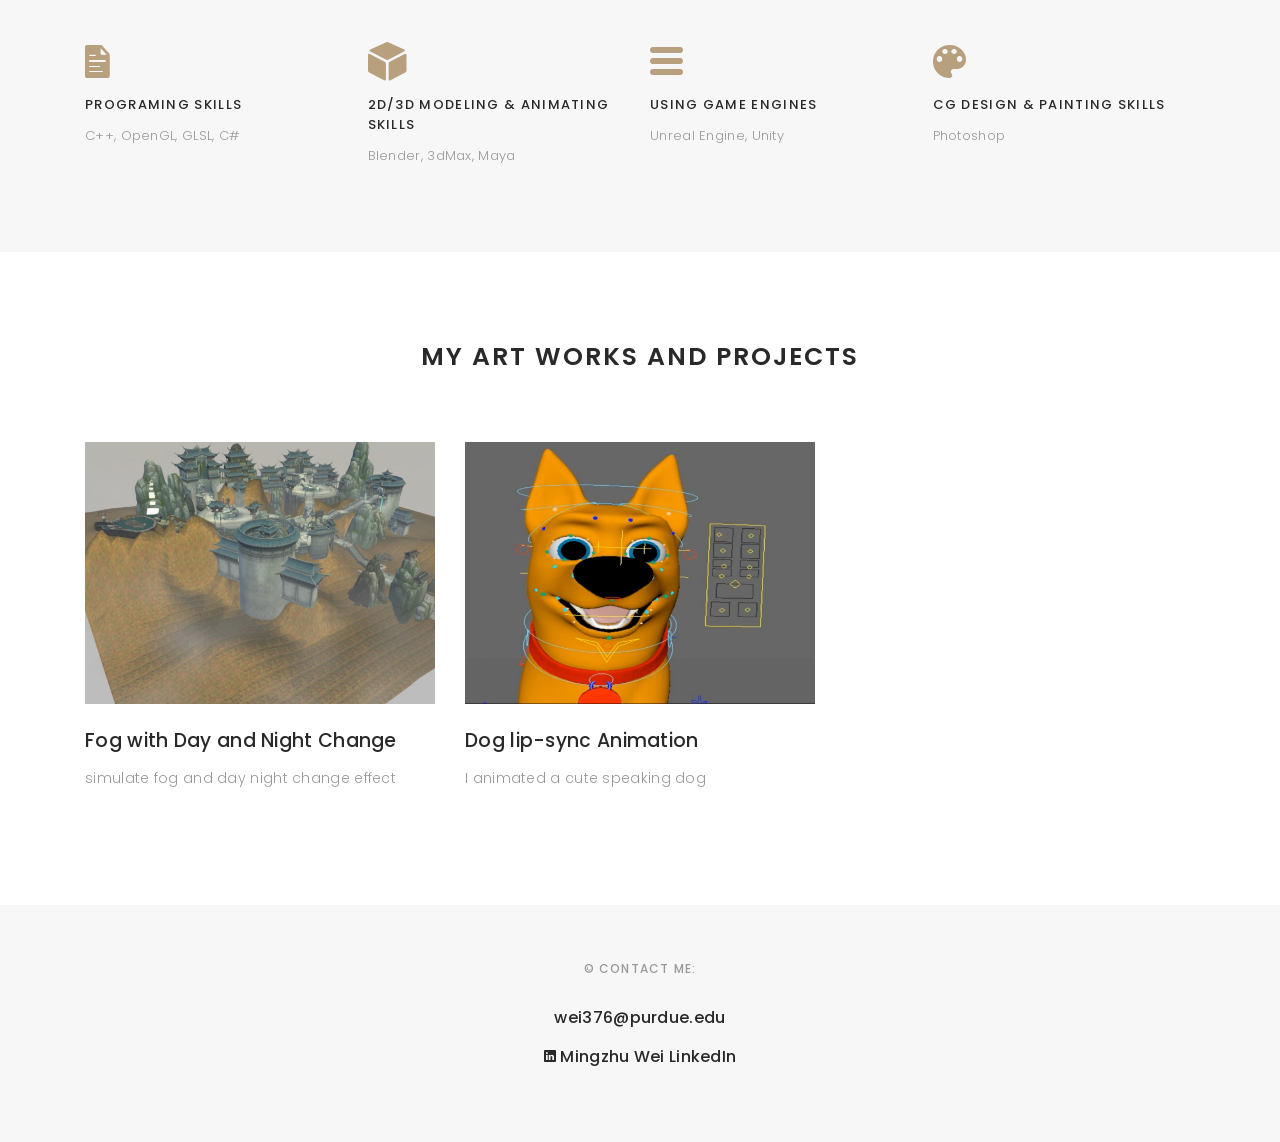
==== commit 6b824294: "'#' will be ignored, and an empty message aborts the commit." ====
--- a/index.html
+++ b/index.html
@@ -6,7 +6,7 @@
 	<meta charset="utf-8">
 	<meta content="width=device-width, initial-scale=1.0" name="viewport">
 
-	<title>Alice Wang's Portfolio</title>
+	<title>Mingzhu's Portfolio</title>
 	<meta content="" name="keywords">
 	<meta content="" name="description">
 
@@ -29,7 +29,8 @@
 	<link href="css/responsive.css" rel="stylesheet">
 
 	<!-- Favicon -->
-	<link rel="shortcut icon" href="images/images_icon/favicon.png">
+
+<link rel="shortcut icon" href="images/images_index/Mingzhu_logo.png"> 
 
 	<!-- Global site tag (gtag.js) - Google Analytics -->
 	<script async src="https://www.googletagmanager.com/gtag/js?id=UA-133697695-1"></script>
@@ -49,11 +50,9 @@
   <nav id="main-nav">
     <div class="row">
       <div class="container">
-
         <div class="logo">
-          <a href="index.html"><img src="images/images_icon/logo.png" alt="logo"></a>
-        </div>
-
+          <a href="../index.html"><img src="../images/images_index/Mingzhu_logo.png" alt="logo"></a>
+        </div>
         <div class="responsive"><i data-icon="m" class="ion-navicon-round"></i></div>
 
         <ul class="nav-menu list-unstyled">
@@ -76,7 +75,7 @@
         <h1>I'm <span class="typed"></span></h1>
         <p>I will use Computer Graphics to make dreams come true.</p>
         <ul class="list-unstyled list-social">
-          <li><a href="https://www.linkedin.com/in/aliceyiyun"><i class="ion-social-linkedin"></i></a></li>
+          <li><a href="https://www.linkedin.com"><i class="ion-social-linkedin"></i></a></li>
           
         </ul>
       </div>
@@ -90,23 +89,16 @@
     <div class="container">
       <div class="row justify-content-between">
 
-        <div class="col-lg-4 ">
-          <div class="div-img-bg">
-            <div class="about-img">
-              <img src="images/images_index/Alice.jpg" class="img-responsive" alt="me">
-            </div>
-          </div>
-        </div>
 
         <div class="col-lg-7">
           <div class="about-descr">
 
             <p class="p-heading">
-              I am a Software Engineering student who focus on Technical Art skills and Game Development.</p>
+              I am a Computer Science student who focus on Technical Art skills and Game Development.</p>
             <p class="separator">
 
               I am interested in everything works for a better visual effect and self-expression<br>
-              Welcome to my portfolio.</p>
+              Welcome to Mingzhu's portfolio.</p>
 
           </div>
 
@@ -126,7 +118,7 @@
 
           <i class="ion-document-text"></i>
           <span>Programing Skills</span>
-          <p class="separator">C, C++ (OpenGL, CUDA), GLSL, C#, Processing Language in Java & JavaScript</p>
+          <p class="separator">C++, OpenGL, GLSL, C#</p>
 
         </div>
 
@@ -134,13 +126,13 @@
 
           <i class="ion-cube"></i>
           <span>2d/3d Modeling & Animating Skills</span>
-          <p class="separator">Blender, 3dMax, SolidWorks, Inventor, Marvelous, Spriter</p>
+          <p class="separator">Blender, 3dMax, Maya</p>
 
         </div>
 
         <div class="services-block">
 
-          <i class="ion-android-checkbox-outline"></i>
+          <i class="ion-navicon-round"></i>
           <span>Using Game Engines</span>
           <p class="separator">Unreal Engine, Unity</p>
 
@@ -150,11 +142,11 @@
 
           <i class="ion-android-color-palette"></i>
           <span>CG Design & Painting skills</span>
-          <p class="separator">Photoshop, SAI</p>
+          <p class="separator">Photoshop</p>
 
        </div>
 
-
+      </div>
       </div>
 
   </div>
@@ -176,182 +168,38 @@
       <div class="journal-block">
         <div class="row">
 
-            <!-- My current works -->
-           <div class="col-lg-4 col-md-6">
+          <!-- My fog -->
+          <div class="col-lg-4 col-md-6">
             <div class="journal-info">
 
-              <a href="pages/myprj_current.html"><img src="images/images_index/current_cover.jpg" class="img-responsive" alt="img"></a>
+              <a href="pages/myprj_fog.html"><img src="images/images_index/fog_cover.png" class="img-responsive" alt="img"></a>
 
               <div class="journal-txt">
 
-                <h4><a href="pages/myprj_current.html">What I am working on now</a></h4>
-                <p class="separator">Implement a path tracer in CUDA
+                <h4><a href="pages/myprj_terrain.html">Fog with Day and Night Change</a></h4>
+                <p class="separator">simulate fog and day night change effect
                 </p>
               </div>
             </div>
           </div>
-          <!-- My current works end -->
-
-           <!-- My current works -->
-           <div class="col-lg-4 col-md-6">
+          <!-- My fog -->
+
+
+          <!-- My dog -->
+          <div class="col-lg-4 col-md-6">
             <div class="journal-info">
 
-              <a href="pages/myprj_cloud.html"><img src="images/images_index/cloud_cover.jpg" class="img-responsive" alt="img"></a>
+              <a href="pages/myprj_dog.html"><img src="images/images_index/dog_cover.png" class="img-responsive" alt="img"></a>
 
               <div class="journal-txt">
 
-                <h4><a href="pages/myprj_cloud.html">Cloud generation in OpenGL</a></h4>
-                <p class="separator">Generate cloud from 3D textures 
+                <h4><a href="pages/myprj_dog.html">Dog lip-sync Animation</a></h4>
+                <p class="separator">I animated a cute speaking dog 
                 </p>
               </div>
             </div>
           </div>
-          <!-- My current works end -->
-
-          <!-- My dynamic terrain -->
-          <div class="col-lg-4 col-md-6">
-            <div class="journal-info">
-
-              <a href="pages/myprj_terrain.html"><img src="images/images_index/terrain_cover.jpg" class="img-responsive" alt="img"></a>
-
-              <div class="journal-txt">
-
-                <h4><a href="pages/myprj_terrain.html">Dynamic low poly terrain</a></h4>
-                <p class="separator">Dynamic Terrain generation, first step of procedural modeling
-                </p>
-              </div>
-            </div>
-          </div>
-          <!-- My dynamic terrain -->
-
-          
-          <!-- My unity compute shader project  -->
-          <div class="col-lg-4 col-md-6">
-            <div class="journal-info">
-              <a href="pages/myprj_compute.html"><img src="images/images_index/compute_cover.jpg" class="img-responsive" alt="img"></a>
-
-              <div class="journal-txt">
-
-                <h4><a href="pages/myprj_compute.html">Unity compute shader project</a></h4>
-                <p class="separator">A real-time ray tracing and volumetric rendering project. 
-                </p>
-              </div> 
-            </div>
-          </div>
-          <!-- My unity compute shader end-->
-
-          <!-- My UE project 01 -->
-          <div class="col-lg-4 col-md-6">
-            <div class="journal-info">
-
-              <a href="pages/myprj_ue01.html"><img src="images/images_index/ue01_cover.jpg" class="img-responsive" alt="img"></a>
-
-              <div class="journal-txt">
-
-                <h4><a href="pages/myprj_ue01.html">Cloth Simulation with Unreal Engine</a></h4>
-                <p class="separator">The Simulation of the Shanghai Cooperation Light Show. I shouldered the simulation of the dancers and their cloth.
-                </p>
-              </div>
-            </div>
-          </div>
-          <!-- My UE project 01 end -->
-
-          <!-- My UE project 02 -->
-          <div class="col-lg-4 col-md-6">
-            <div class="journal-info">
-              <a href="pages/myprj_ue02.html"><img src="images/images_index/ue02_cover.jpg" class="img-responsive" alt="img"></a>
-
-              <div class="journal-txt">
-
-                <h4><a href="pages/myprj_ue02.html">Virtual Person Simulation project with Unreal Engine</a></h4>
-                <p class="separator">A real-time interaction project, aiming at protecting the intangible cultural heritage of Sichuan Opera.
-                </p>
-              </div>
-            </div>
-          </div>
-          <!-- My UE project 02 end-->
-
-           
-
-          <!-- My Unity random color -->
-          <div class="col-lg-4 col-md-6">
-              <div class="journal-info">
-  
-                <a href="pages/myprj_random_color.html"><img src="images/images_index/random_color_cover.jpg" class="img-responsive" alt="img"></a>
-  
-                <div class="journal-txt">
-  
-                  <h4><a href="pages/myprj_random_color.html">Unity random color viewer shader</a></h4>
-                  <p class="separator">A tool for preview random color's range before generate in scripts.
-                  </p>
-                </div>
-              </div>
-            </div>
-            <!-- My Unity random color end -->
-
-          <!-- My Processing Code -->
-          <div class="col-lg-4 col-md-6">
-            <div class="journal-info">
-
-              <a href="pages/mycode_pcsng.html"><img src="images/images_index/Processing_cover.jpg" class="img-responsive" alt="img"></a>
-
-              <div class="journal-txt">
-
-                <h4><a href="pages/mycode_pcsng.html">Processing for fun</a></h4>
-                <p class="separator">My Processing coding works.
-                </p>
-              </div>
-            </div>
-          </div>
-          <!-- My Processing Code end -->
-            <!-- My Game -->
-          <div class="col-lg-4 col-md-6">
-            <div class="journal-info">
-
-              <a href="pages/mygame_joy.html"><img src="images/images_index/gamejoy_cover.jpg" class="img-responsive" alt="img"></a>
-
-              <div class="journal-txt">
-
-                <h4><a href="pages/mygame_joy.html">Unity Game Project: Good Night, Joy.</a></h4>
-                <p class="separator">My first game project as a leader, a storyteller and a technical artist...
-                </p>
-              </div>
-            </div>
-          </div>
-          <!-- My Game end -->
-          
-          <!-- My Pixel -->
-          <div class="col-lg-4 col-md-6">
-            <div class="journal-info">
-
-              <a href="pages/myport_pixel.html"><img src="images/images_index/pixel_cover.jpg" class="img-responsive" alt="img"></a>
-
-              <div class="journal-txt">
-
-                <h4><a href="pages/myport_pixel.html">Pixel Time!</a></h4>
-                <p class="separator">My pixel works of my favorite characters!
-                </p>
-              </div>
-            </div>
-          </div>
-          <!-- My Pixel End -->
-
-          <!-- My Life -->
-          <div class="col-lg-4 col-md-6">
-              <div class="journal-info">
-  
-                <a href="pages/mylife.html"><img src="images/images_index/myLife_cover.jpg" class="img-responsive" alt="img"></a>
-  
-                <div class="journal-txt">
-  
-                  <h4><a href="pages/mylife.html">My paintings and some photos</a></h4>
-                  <p class="separator">My paintings and some group photos with my friends, professors and workmates. 
-                    By the way, I took this selfie with Picasso's owl in a museum.
-                  </p>
-                </div>
-              </div>
-            </div>
-            <!-- My Life -->
+          <!-- My dog -->
 
         </div>
       </div>
@@ -368,9 +216,9 @@
 
     <div class="credits">
 
-      <h6><a href="mailto: alice.yiyun@gmail.com">alice.yiyun@gmail.com</a></h6>
+      <h6><a href="mailto: wei376@purdue.edu">wei376@purdue.edu</a></h6>
       <br>
-      <h6><a href="https://www.linkedin.com/in/aliceyiyun"><i class="ion-social-linkedin"></i>  aliceyiyun LinkedIn</a></h6>
+      <h6><a href="https://www.linkedin.com/"><i class="ion-social-linkedin"></i>  Mingzhu Wei LinkedIn</a></h6>
     </div>
   </p>
   </div>
--- a/css/style.css
+++ b/css/style.css
@@ -241,7 +241,7 @@
 /*-----------------------------------------------------------------------------------*/
 
 #header {
-  background: url("../images/images_index/background.jpg") repeat scroll center center / cover;
+  background: url("../images/images_index/background.png") repeat scroll center center / cover;
   height: 130vh;
   width: 100%;
 }
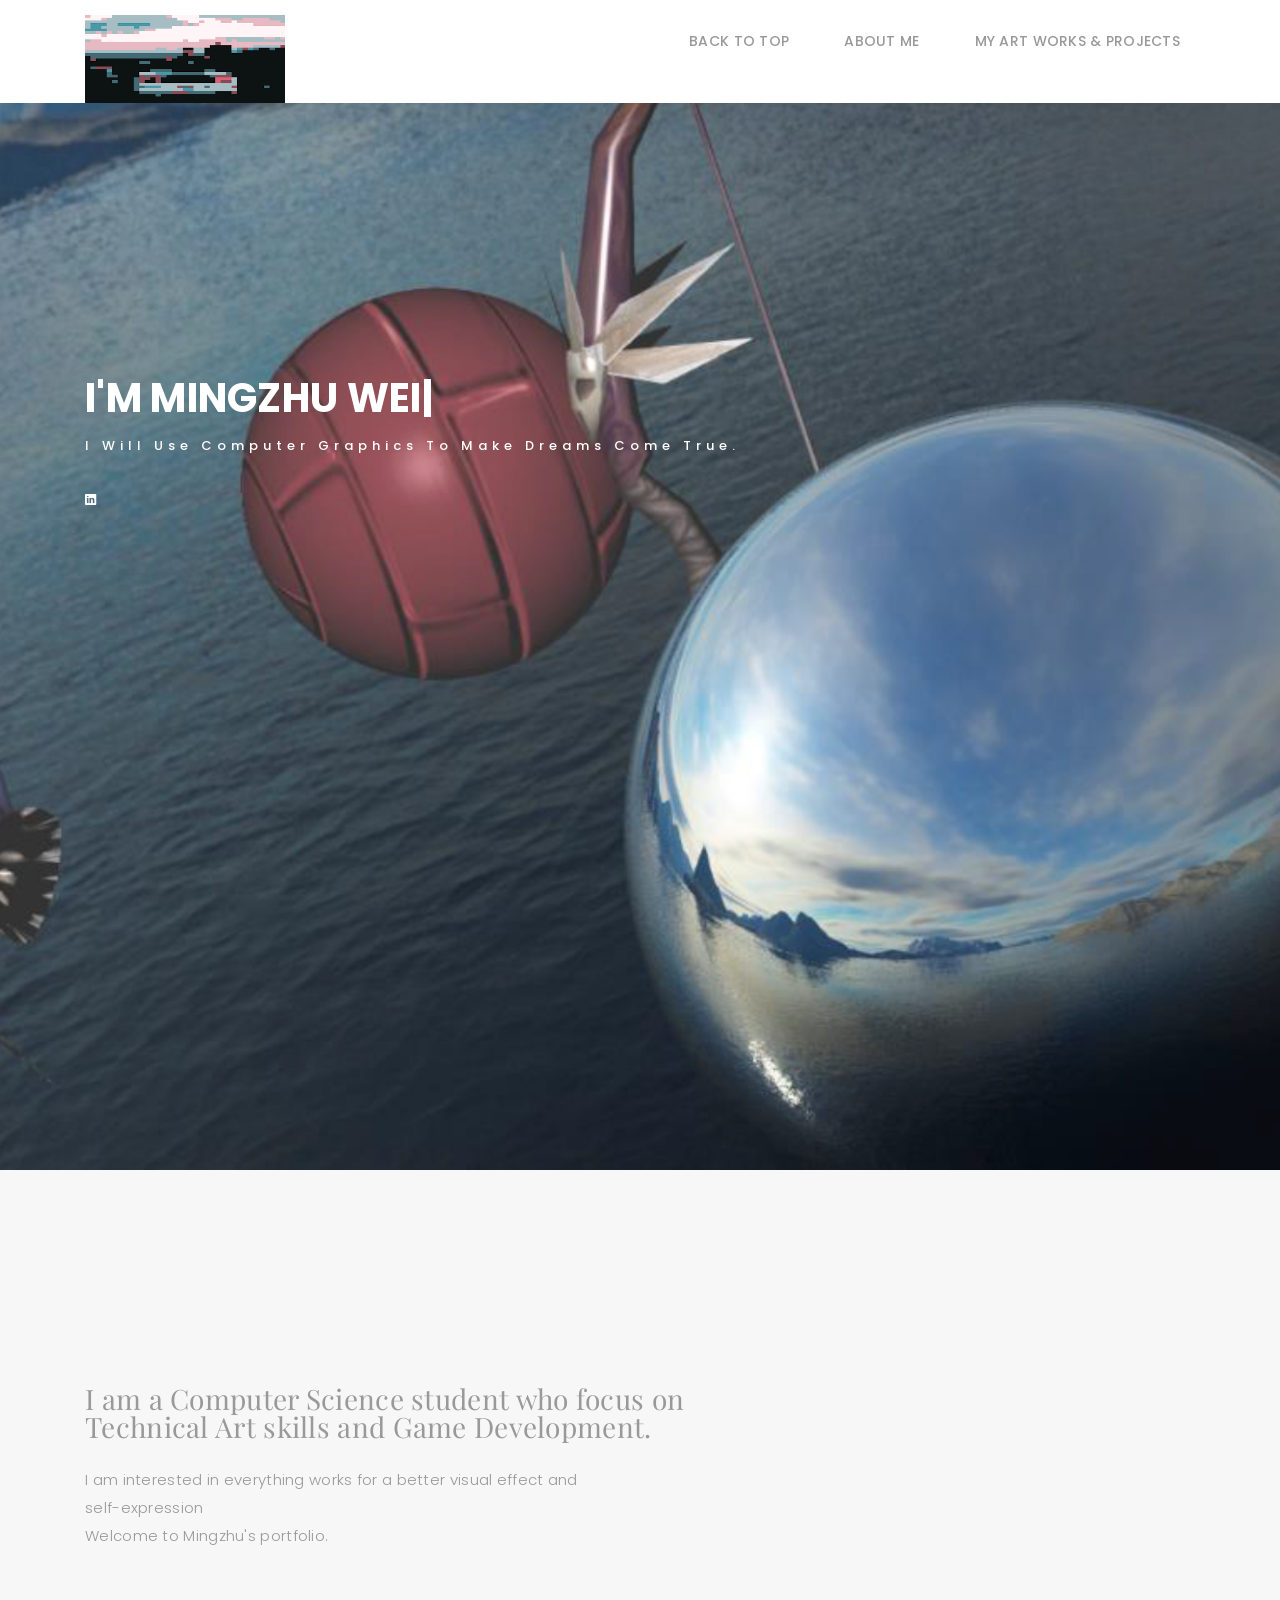
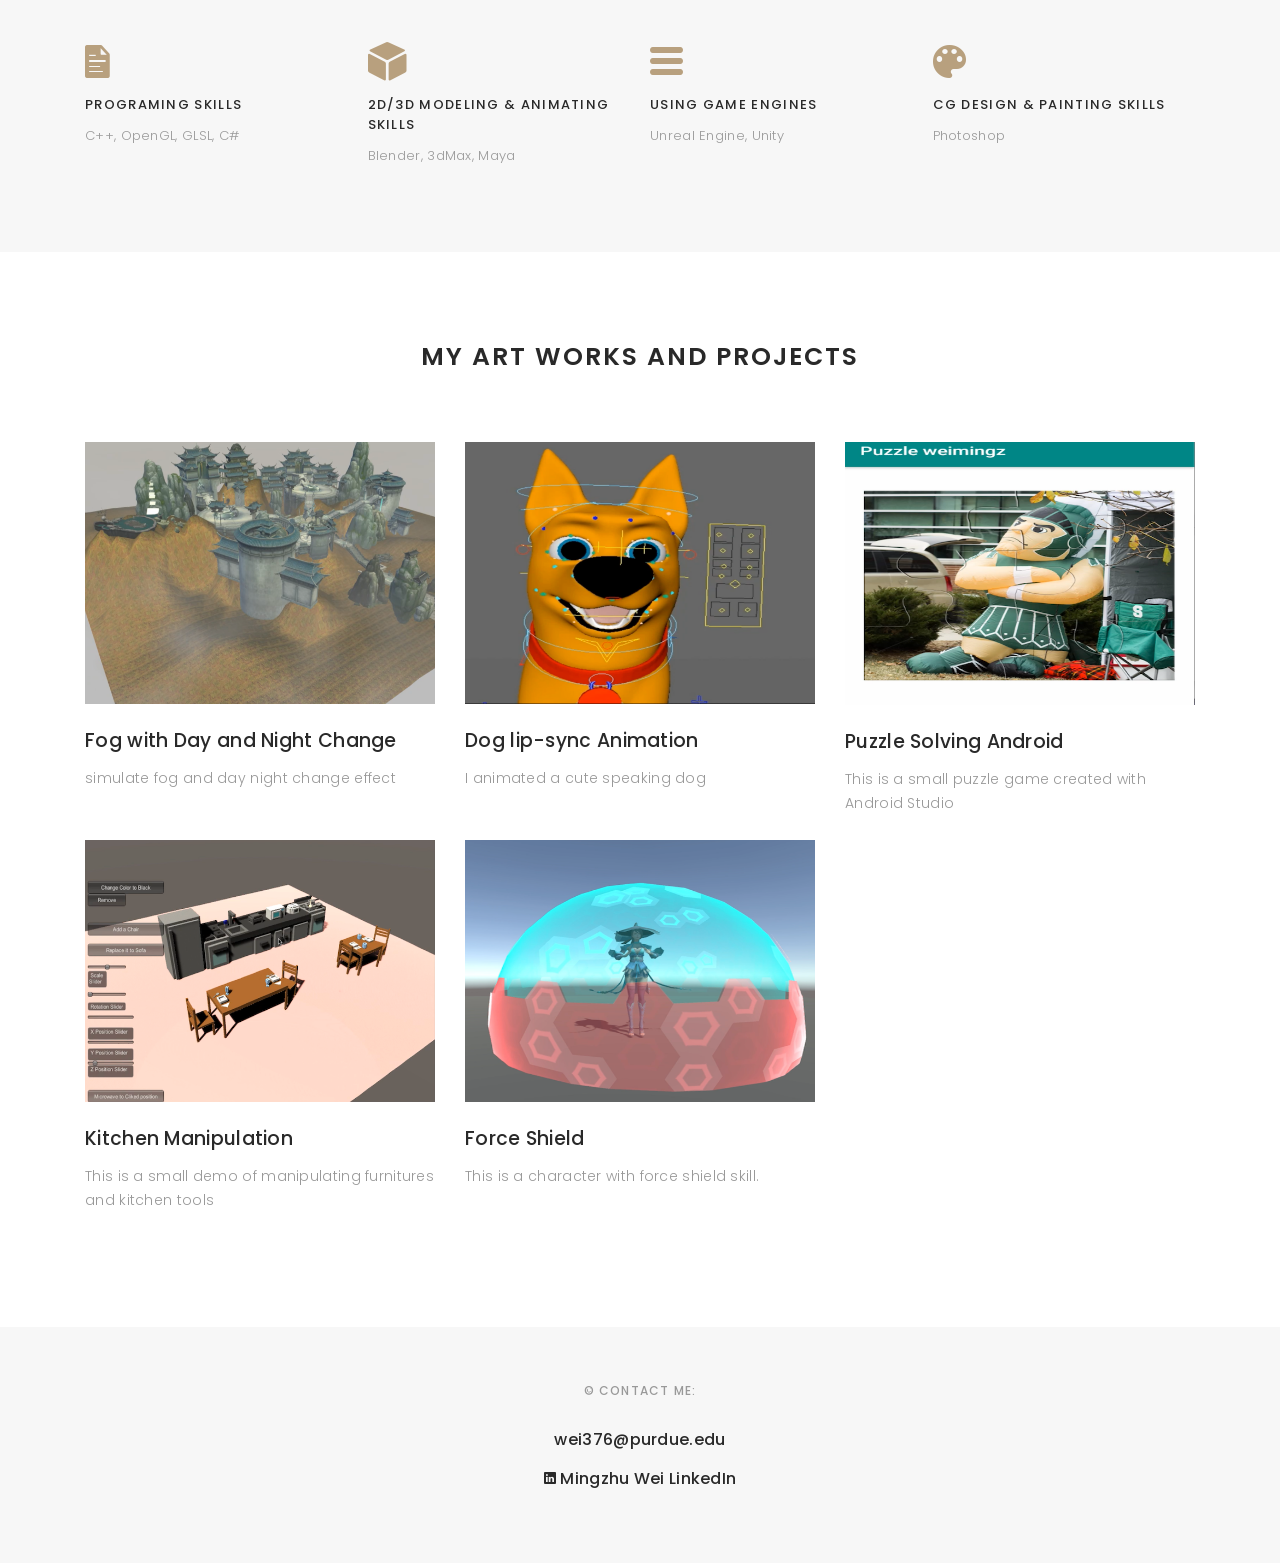
==== commit 8ac03f32: "more videos" ====
--- a/index.html
+++ b/index.html
@@ -200,6 +200,57 @@
             </div>
           </div>
           <!-- My dog -->
+
+
+          <!-- My puzzle -->
+          <div class="col-lg-4 col-md-6">
+            <div class="journal-info">
+
+              <a href="pages/myprj_puzzle.html"><img src="images/images_index/puzzle_cover.png" class="img-responsive" alt="img"></a>
+
+              <div class="journal-txt">
+
+                <h4><a href="pages/myprj_puzzle.html">Puzzle Solving Android</a></h4>
+                <p class="separator">This is a small puzzle game created with Android Studio
+                </p>
+              </div>
+            </div>
+          </div>
+          <!-- My puzzle -->
+
+
+          <!-- My kitchen -->
+          <div class="col-lg-4 col-md-6">
+            <div class="journal-info">
+
+              <a href="pages/myprj_kitchen.html"><img src="images/images_index/kitchen_cover.png" class="img-responsive" alt="img"></a>
+
+              <div class="journal-txt">
+
+                <h4><a href="pages/myprj_kitchen.html">Kitchen Manipulation</a></h4>
+                <p class="separator">This is a small demo of manipulating furnitures and kitchen tools 
+                </p>
+              </div>
+            </div>
+          </div>
+          <!-- My kitchen -->
+
+
+          <!-- My shield -->
+          <div class="col-lg-4 col-md-6">
+            <div class="journal-info">
+
+              <a href="pages/myprj_shield.html"><img src="images/images_index/shield_cover.png" class="img-responsive" alt="img"></a>
+
+              <div class="journal-txt">
+
+                <h4><a href="pages/myprj_shield.html">Force Shield</a></h4>
+                <p class="separator">This is a character with force shield skill.  
+                </p>
+              </div>
+            </div>
+          </div>
+          <!-- My shield -->
 
         </div>
       </div>
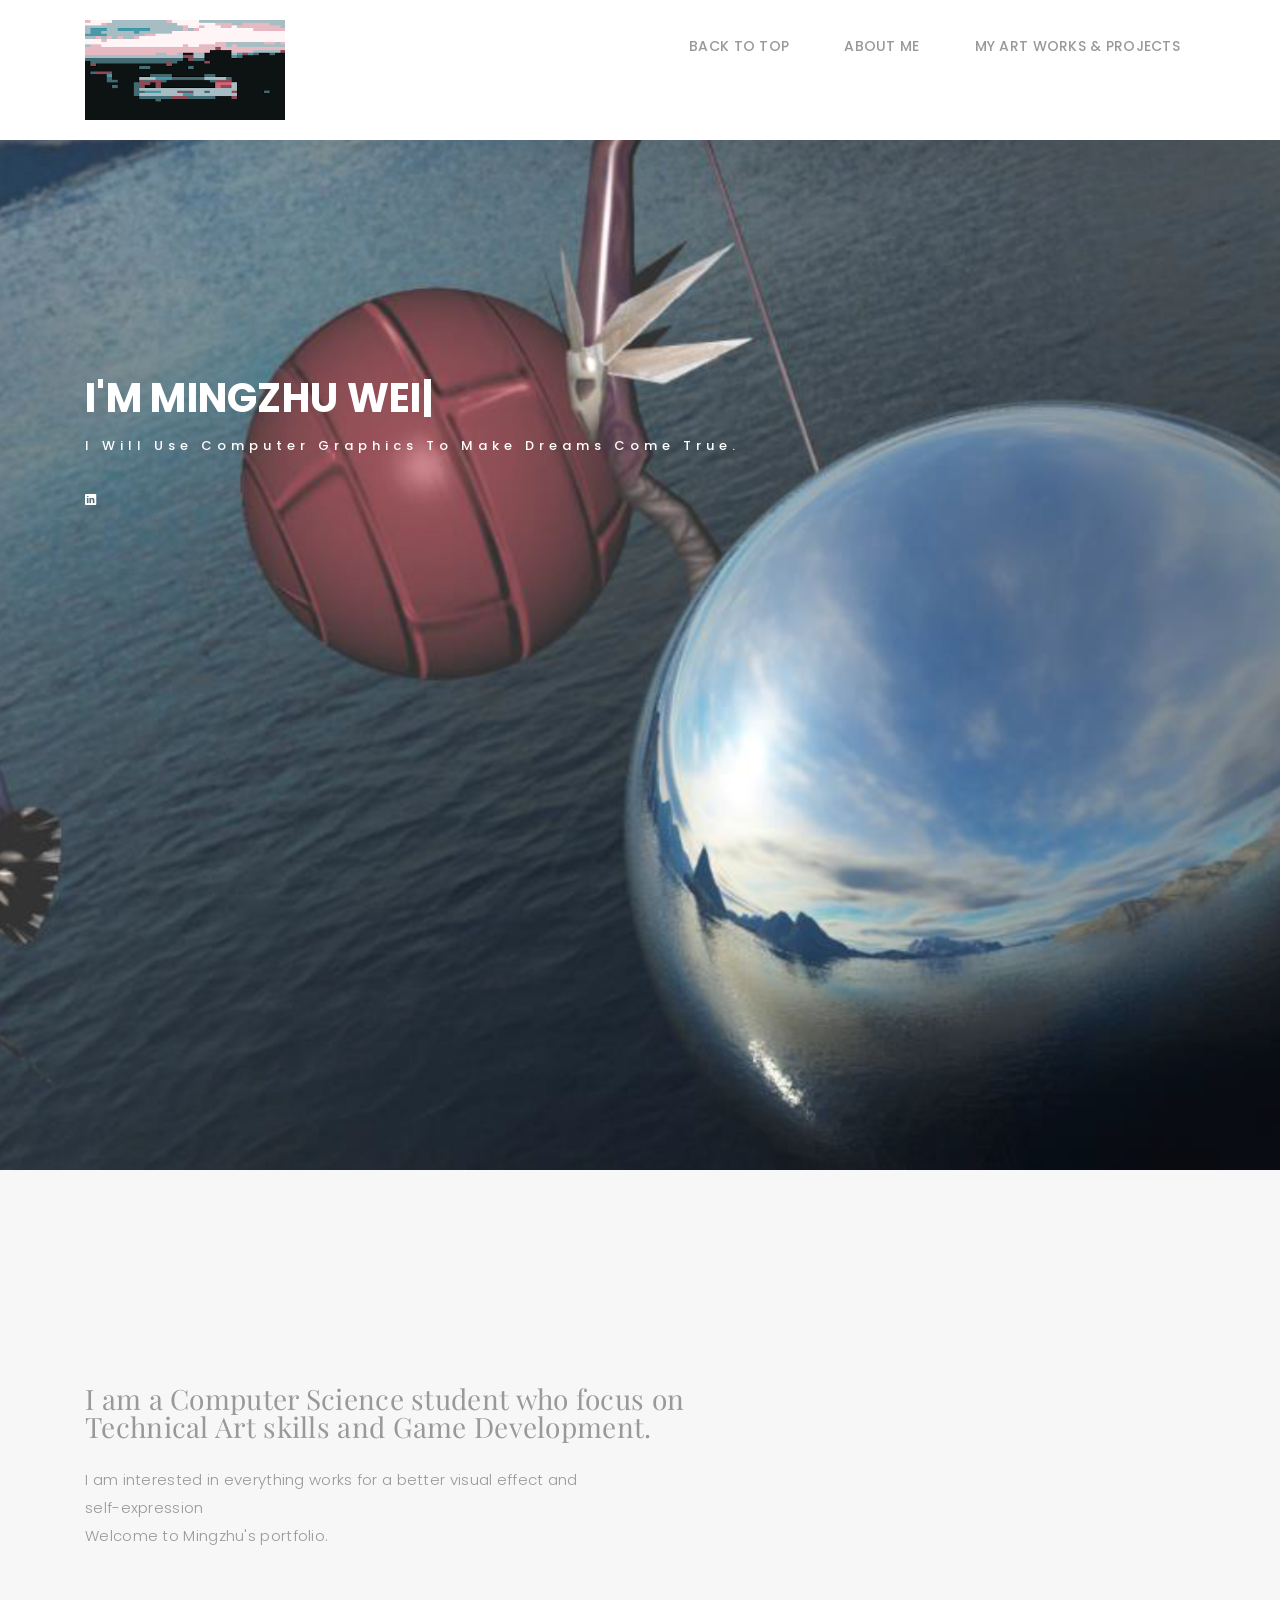
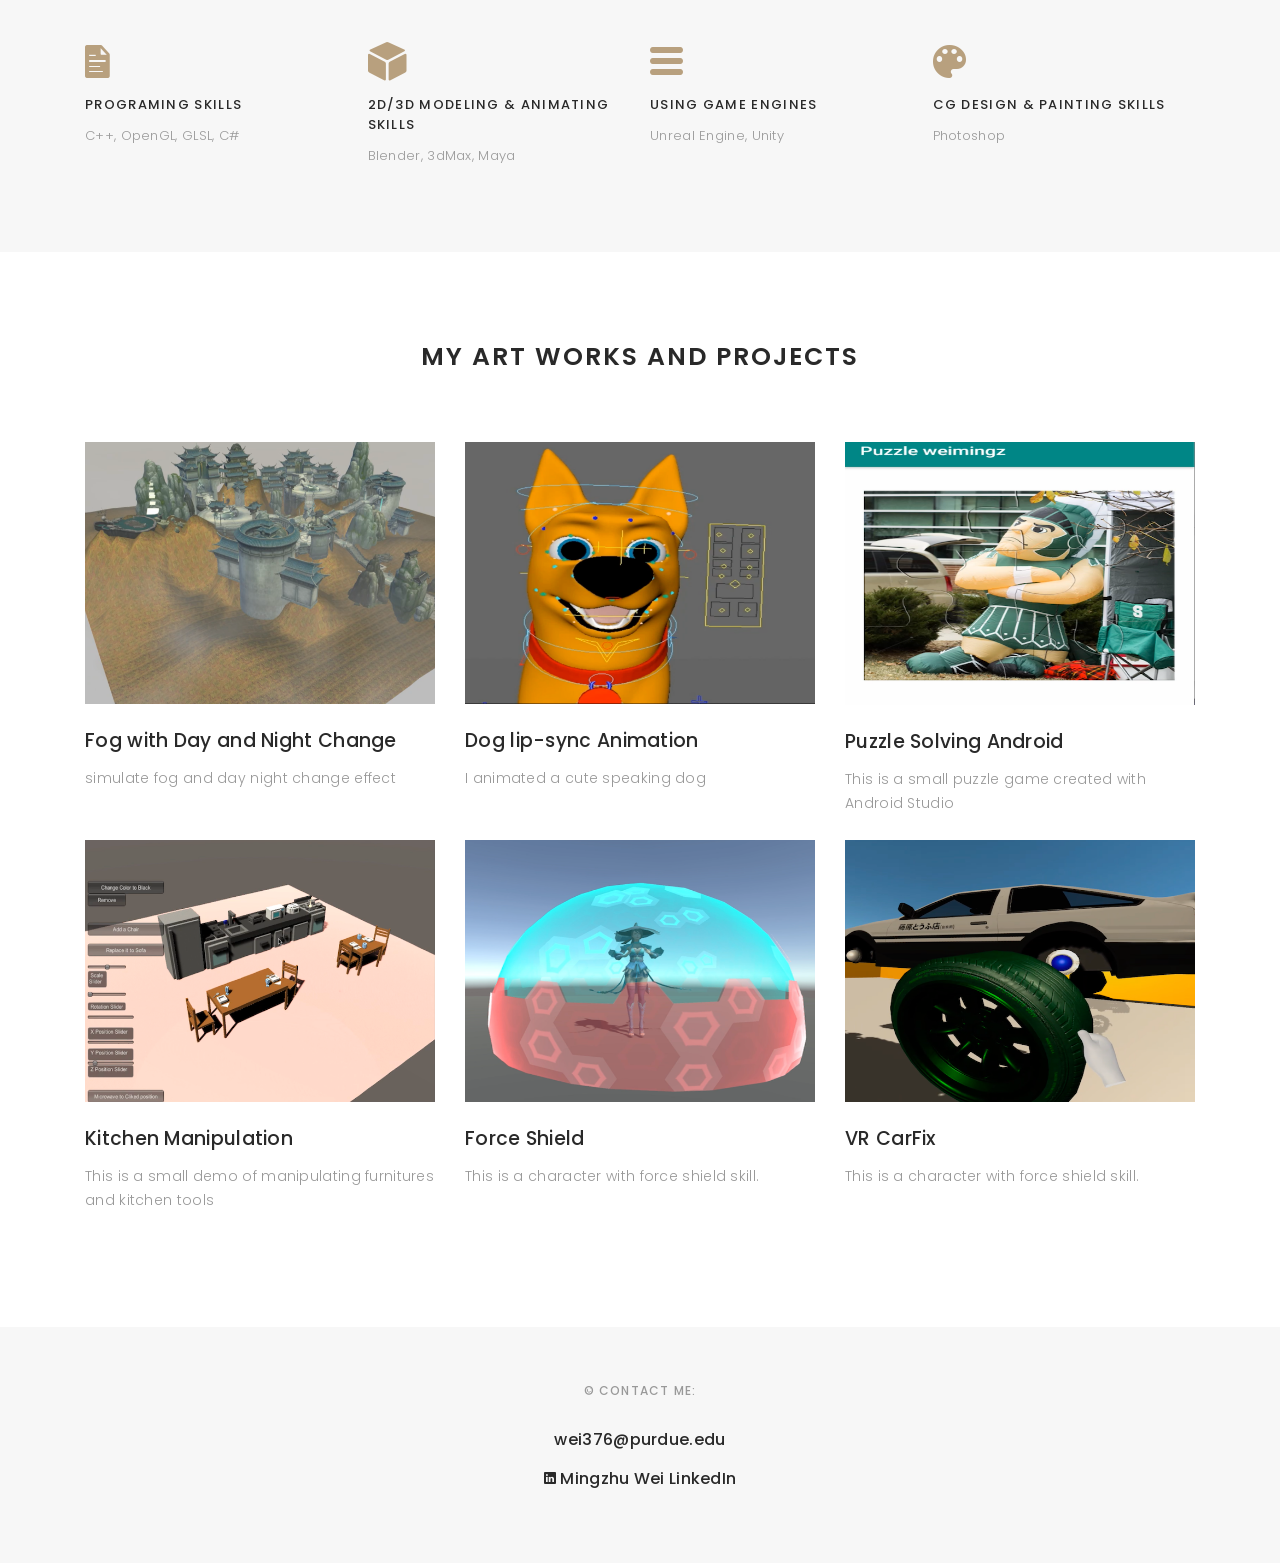
==== commit 03518311: "vrcar" ====
--- a/index.html
+++ b/index.html
@@ -252,6 +252,23 @@
           </div>
           <!-- My shield -->
 
+
+          <!-- My carfix VR -->
+          <div class="col-lg-4 col-md-6">
+            <div class="journal-info">
+
+              <a href="pages/myprj_CarfixVR.html"><img src="images/images_index/carfix_cover.png" class="img-responsive" alt="img"></a>
+
+              <div class="journal-txt">
+
+                <h4><a href="pages/myprj_CarfixVR.html">VR CarFix</a></h4>
+                <p class="separator">This is a character with force shield skill.  
+                </p>
+              </div>
+            </div>
+          </div>
+          <!-- My shield -->
+
         </div>
       </div>
     </div>
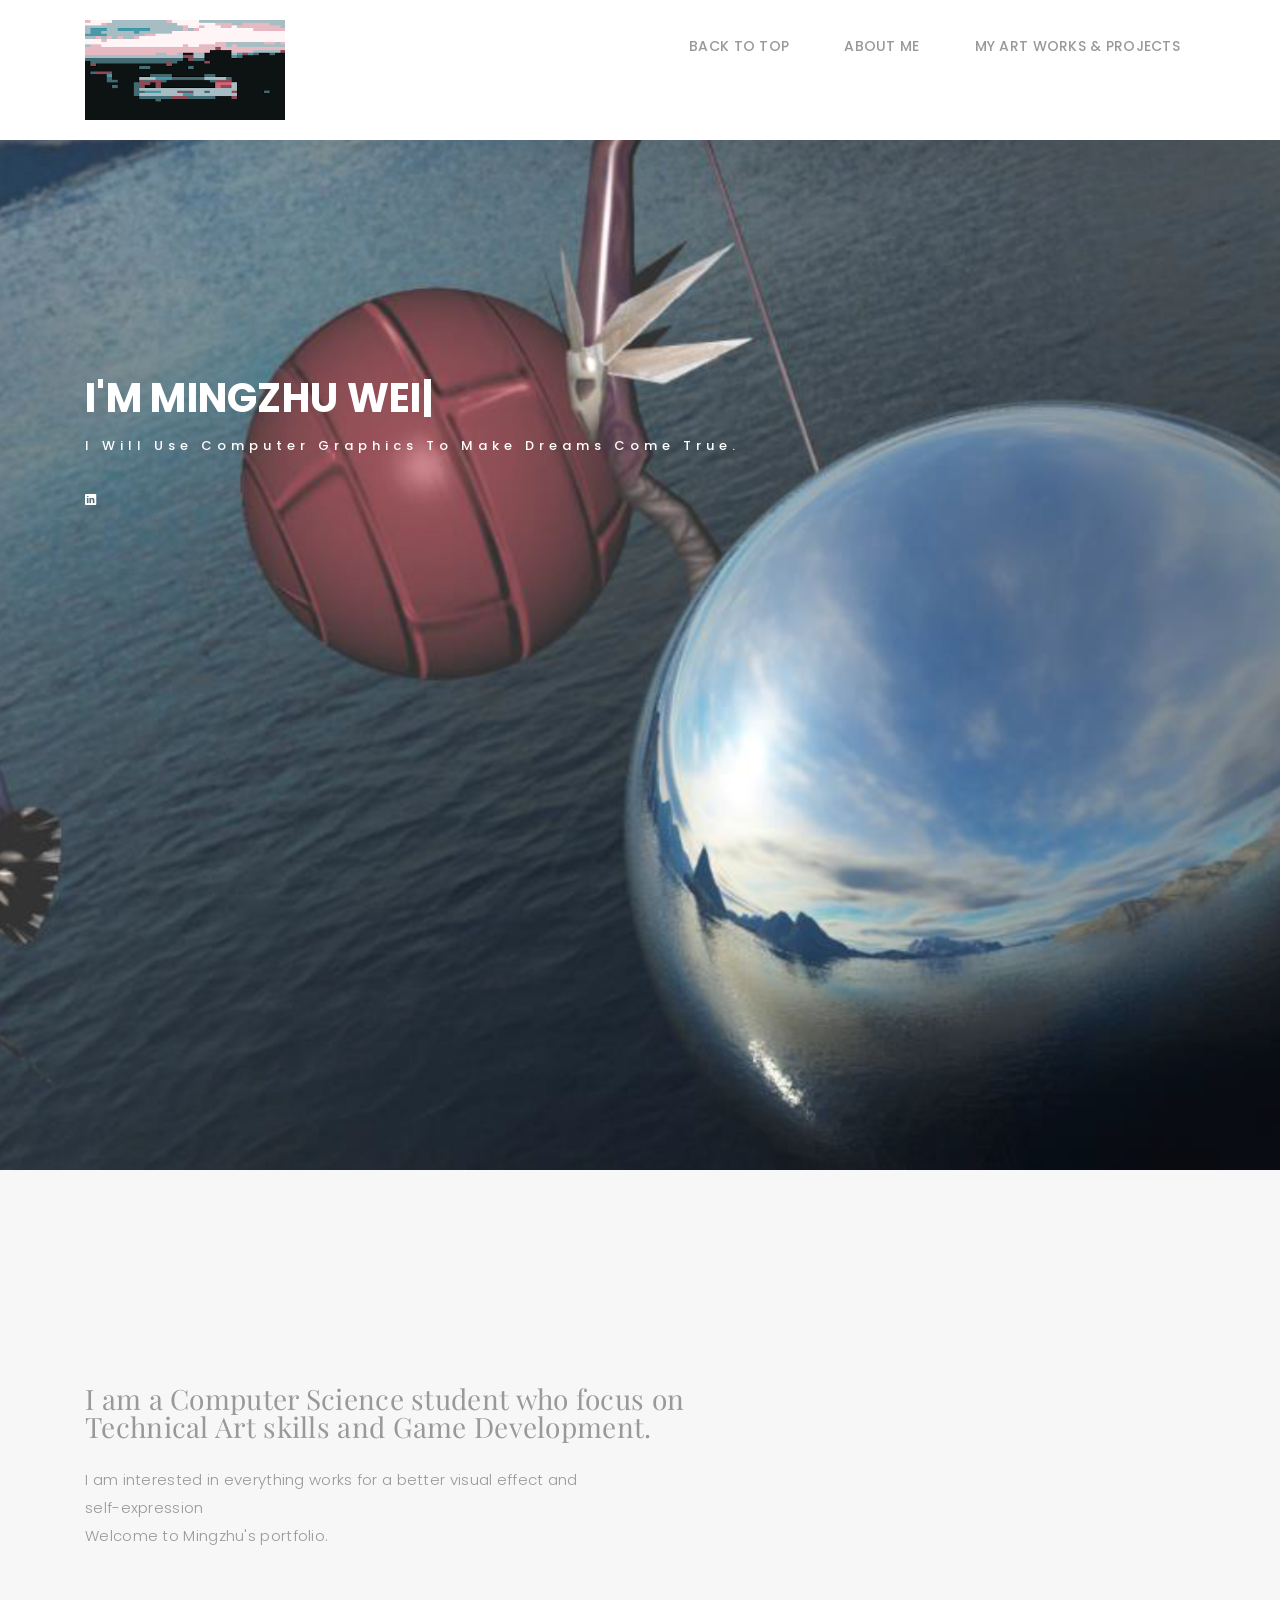
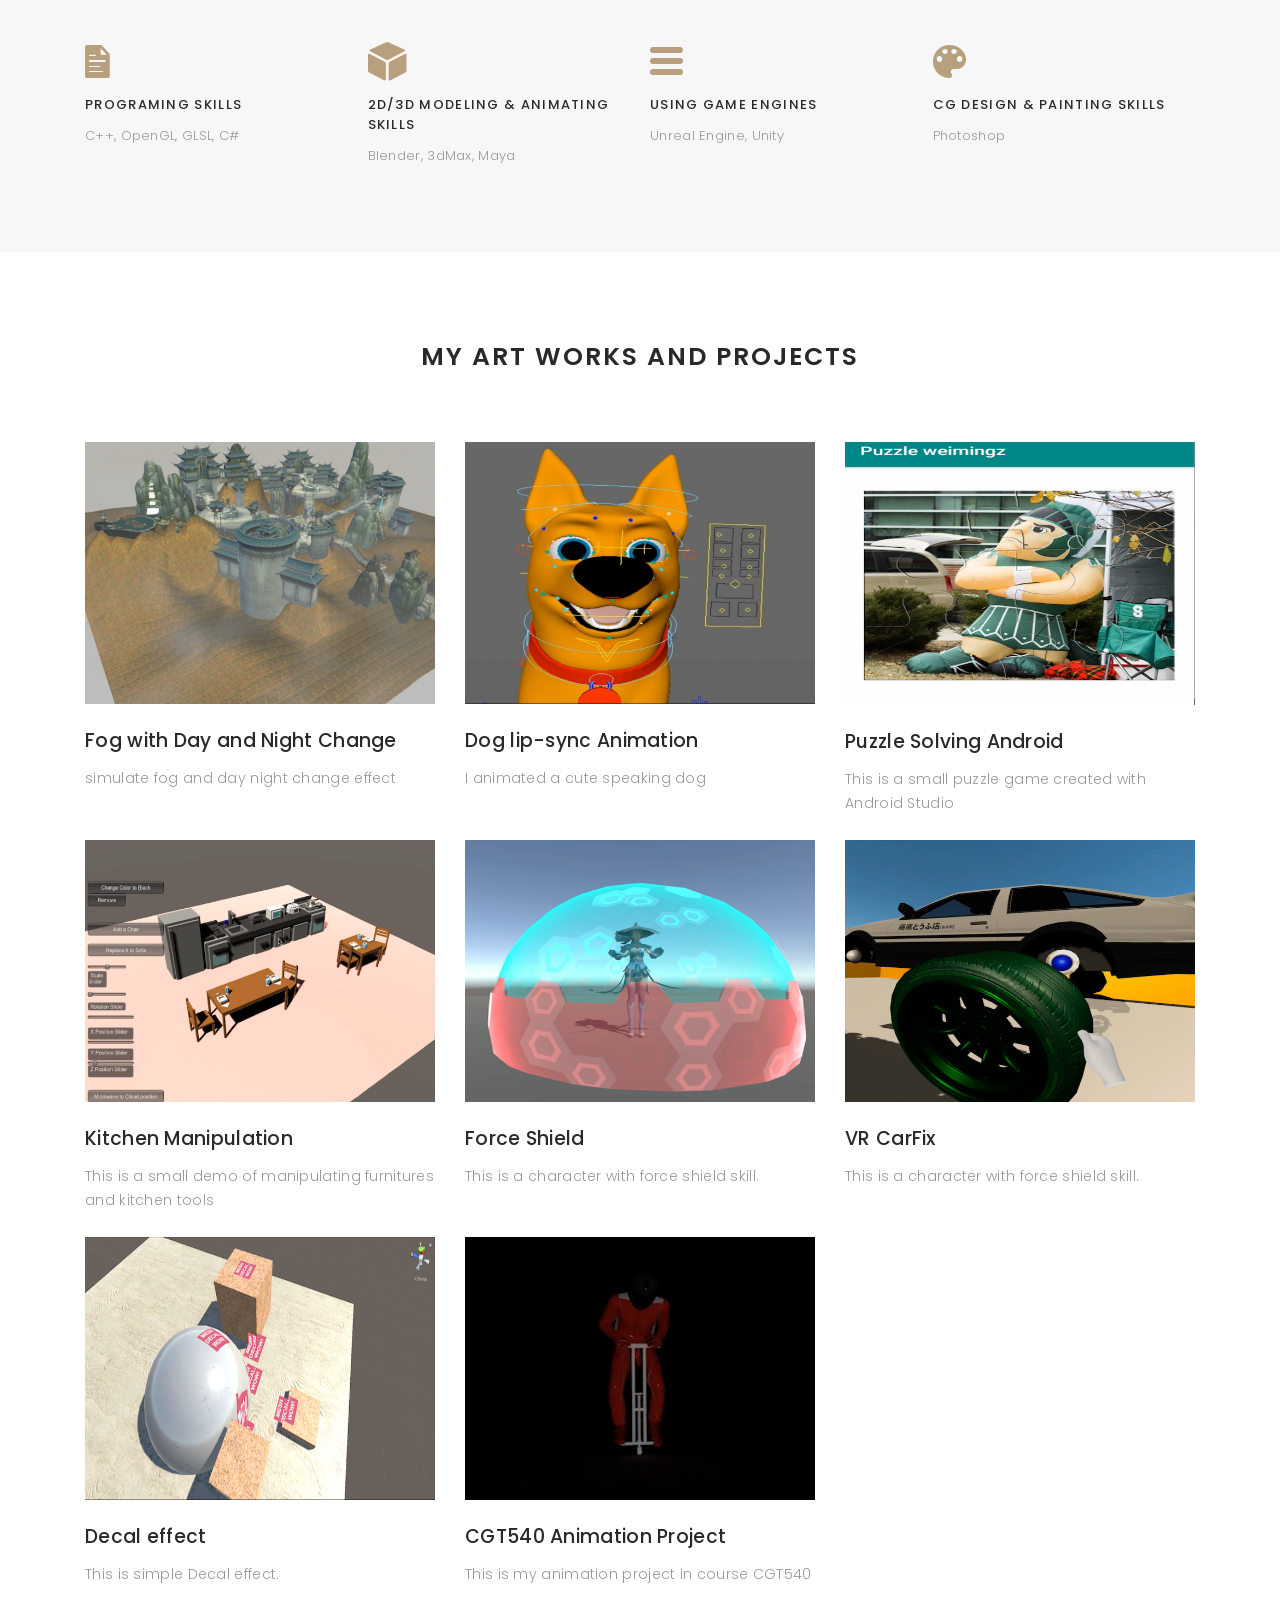
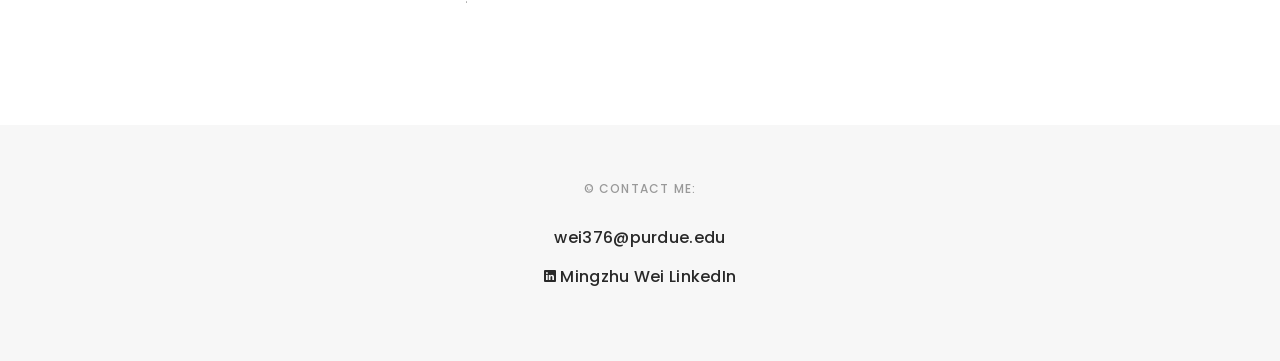
==== commit 2795fa81: "more stuff" ====
--- a/index.html
+++ b/index.html
@@ -267,7 +267,43 @@
               </div>
             </div>
           </div>
-          <!-- My shield -->
+          <!-- My carfix VR -->
+
+
+
+          <!-- My Decal-->
+          <div class="col-lg-4 col-md-6">
+            <div class="journal-info">
+
+              <a href="pages/myprj_decal.html"><img src="images/images_index/Decal_Cover.png" class="img-responsive" alt="img"></a>
+
+              <div class="journal-txt">
+
+                <h4><a href="pages/myprj_decal.html">Decal effect</a></h4>
+                <p class="separator">This is simple Decal effect.  
+                </p>
+              </div>
+            </div>
+          </div>
+          <!-- My Decal -->
+
+
+          <!-- My CGT 540 -->
+          <div class="col-lg-4 col-md-6">
+            <div class="journal-info">
+
+              <a href="pages/myprj_cgt540_animation.html"><img src="images/images_index/CGT540_Cover_Temp.png" class="img-responsive" alt="img"></a>
+
+              <div class="journal-txt">
+
+                <h4><a href="pages/myprj_cgt540_animation.html">CGT540 Animation Project</a></h4>
+                <p class="separator">This is my animation project in course CGT540 .  
+                </p>
+              </div>
+            </div>
+          </div>
+          <!-- My CGT 540 -->
+
 
         </div>
       </div>
@@ -286,7 +322,7 @@
 
       <h6><a href="mailto: wei376@purdue.edu">wei376@purdue.edu</a></h6>
       <br>
-      <h6><a href="https://www.linkedin.com/"><i class="ion-social-linkedin"></i>  Mingzhu Wei LinkedIn</a></h6>
+      <h6><a href="https://www.linkedin.com/in/mingzhu-wei/"><i class="ion-social-linkedin"></i>  Mingzhu Wei LinkedIn</a></h6>
     </div>
   </p>
   </div>
